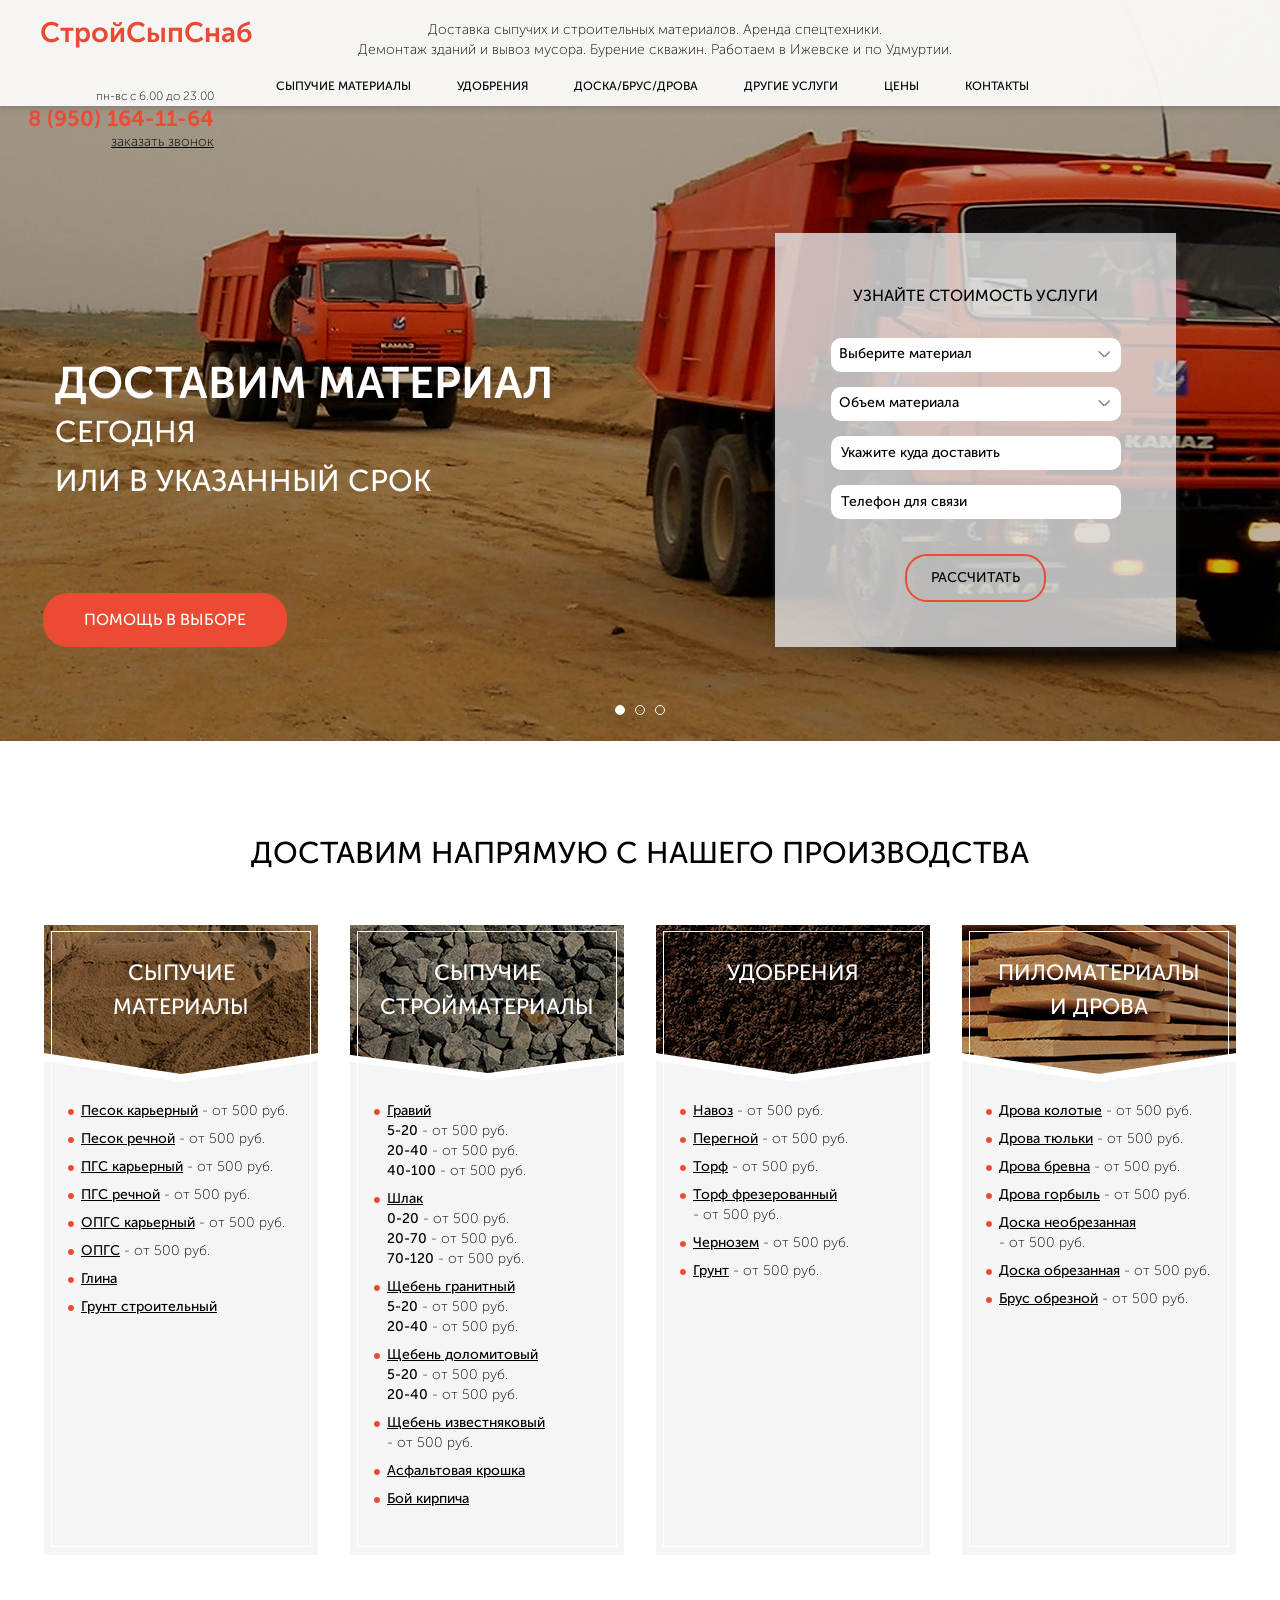
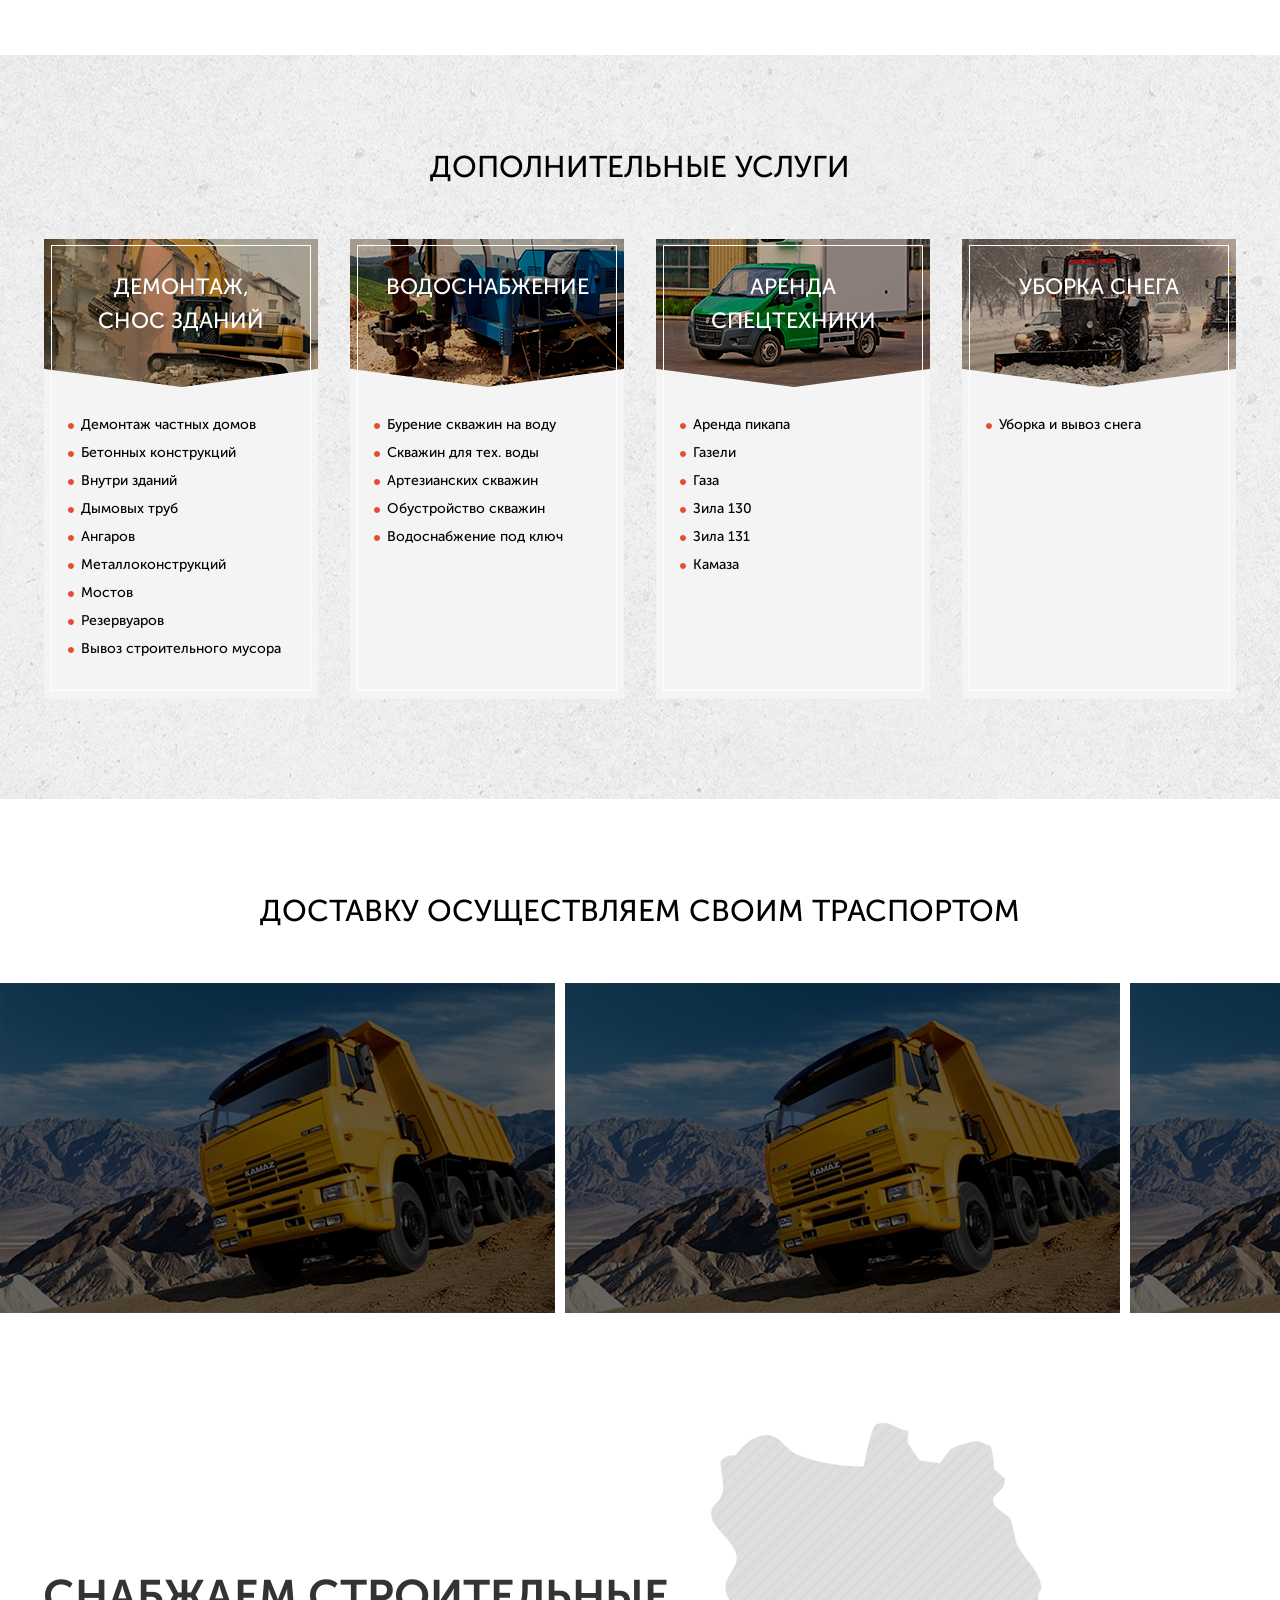
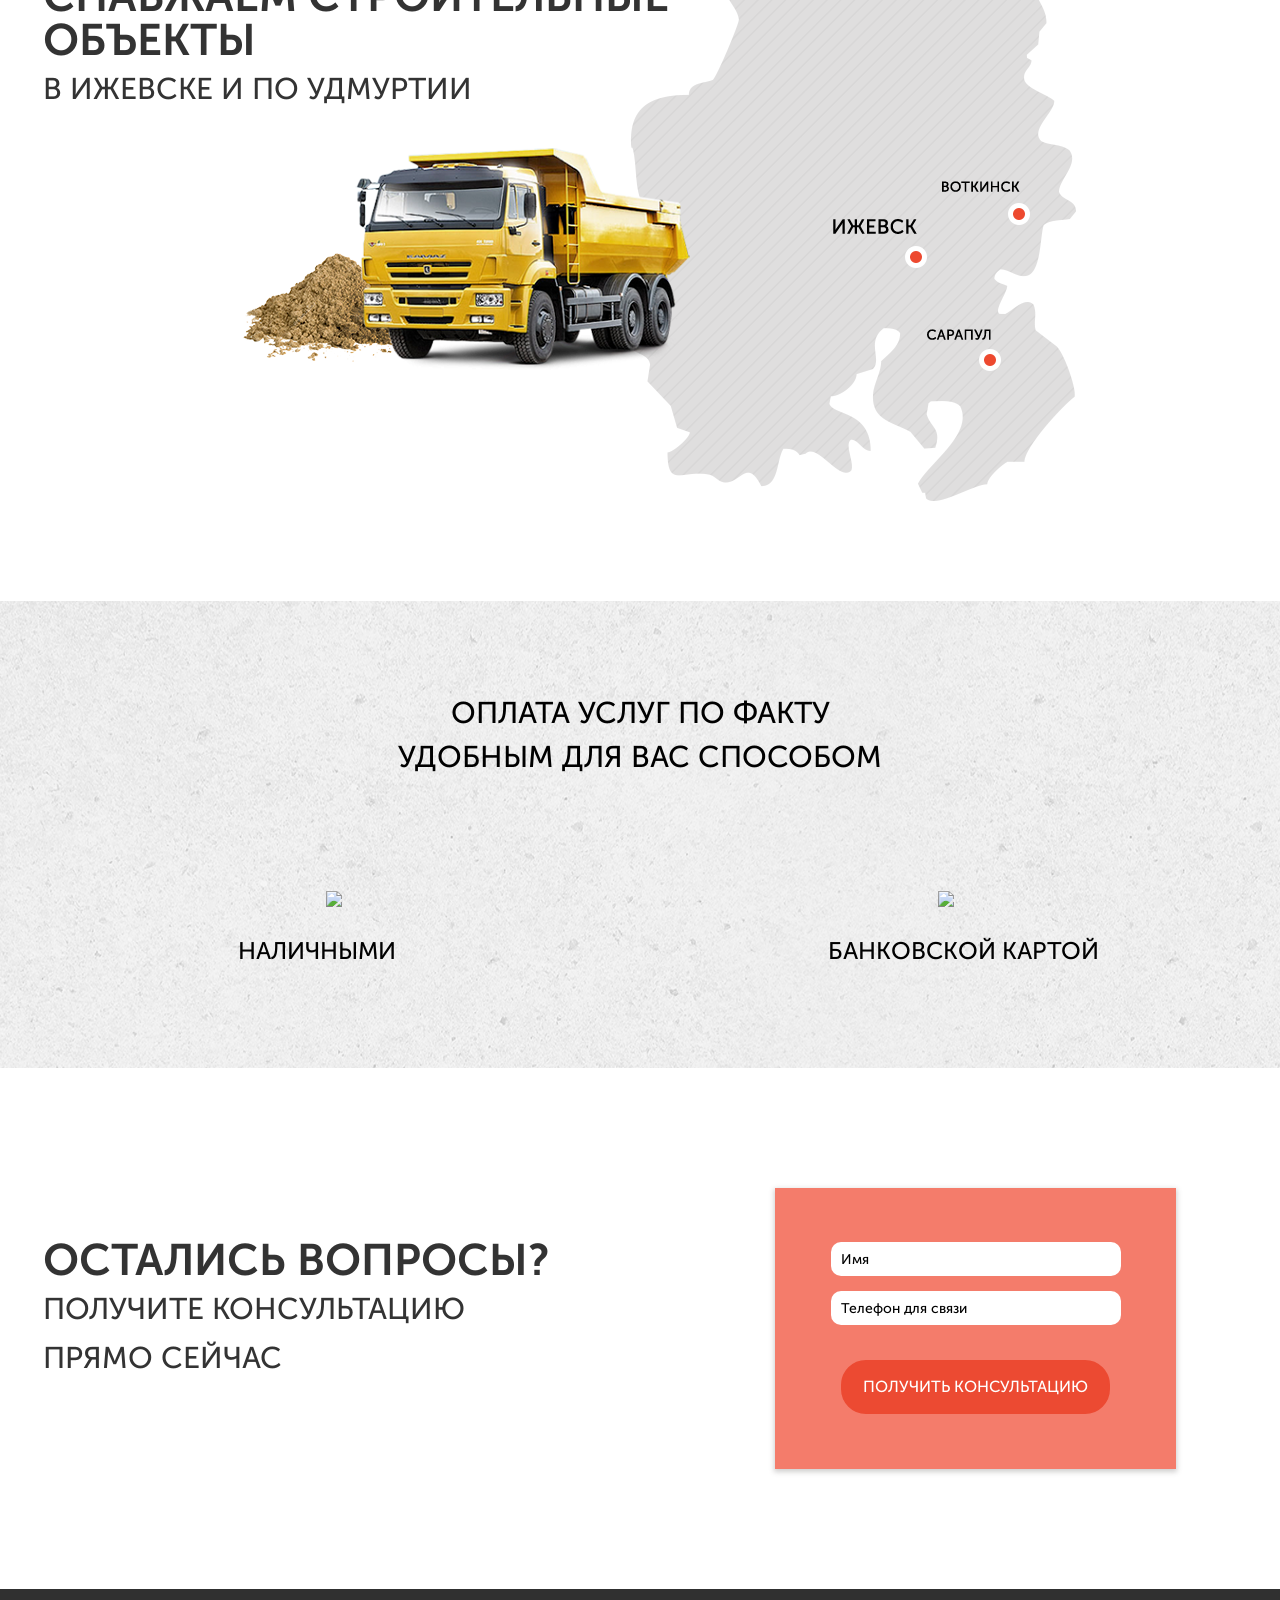
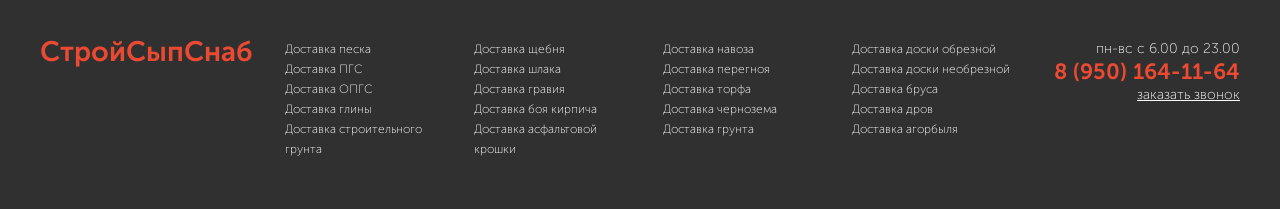
==== app/index.html @ 9bd33021 "Initial commit" ====
<!DOCTYPE html>
<html lang="ru" class="no-js">
  <head>
    <meta charset="utf-8">
    <title>StroySipSnab</title>
    <meta name="description" content="">
    <meta name="keywords" content="">
    <meta property="og:title" content="">
    <meta property="og:url" content="">
    <meta property="og:image" content="">
    <meta property="og:site_name" content="">
    <meta property="og:description" content="">
    <meta http-equiv="X-UA-Compatible" content="IE=edge">
    <meta name="viewport" content="width=device-width, initial-scale=1, maximum-scale=1">
    <meta property="og:image" content="path/to/image.jpg">
    <link rel="shortcut icon" href="img/favicon/favicon.png" type="image/x-icon">
    <link rel="apple-touch-icon" href="img/favicon/apple-touch-icon.png">
    <link rel="apple-touch-icon" sizes="72x72" href="img/favicon/apple-touch-icon-72x72.png">
    <link rel="apple-touch-icon" sizes="114x114" href="img/favicon/apple-touch-icon-114x114.png">
    <!-- RESET-->
    <style>html,body,div,span,applet,object,iframe,h1,h2,h3,h4,h5,h6,p,blockquote,pre,a,abbr,acronym,address,big,cite,code,del,dfn,em,img,ins,kbd,q,s,samp,small,strike,strong,sub,sup,tt,var,b,u,i,center,dl,dt,dd,ol,ul,li,fieldset,form,label,legend,table,caption,tbody,tfoot,thead,tr,th,td,article,aside,canvas,details,embed,figure,figcaption,footer,header,hgroup,menu,nav,output,ruby,section,summary,time,mark,audio,video{margin:0;padding:0;border:0;font-size:100%;font:inherit;vertical-align:baseline}article,aside,details,figcaption,figure,footer,header,hgroup,menu,nav,section{display:block}body{line-height:1}ol,ul{list-style:none}blockquote,q{quotes:none}blockquote:before,blockquote:after,q:before,q:after{content:'';content:none}table{border-collapse:collapse;border-spacing:0}</style>
    <!-- Load CSS, CSS Localstorage & WebFonts Main Function-->
    <style>html{font-family:sans-serif;-ms-text-size-adjust:100%;-webkit-text-size-adjust:100%}body{margin:0}article,aside,details,figcaption,figure,footer,header,hgroup,main,menu,nav,section,summary{display:block}audio,canvas,progress,video{display:inline-block;vertical-align:baseline}audio:not([controls]){display:none;height:0}[hidden],template{display:none}a{background-color:transparent}a:active,a:hover{outline:0}abbr[title]{border-bottom:1px dotted}b,strong{font-weight:bold}dfn{font-style:italic}h1{font-size:2em;margin:0.67em 0}mark{background:#ff0;color:#000}small{font-size:80%}sub,sup{font-size:75%;line-height:0;position:relative;vertical-align:baseline}sup{top:-0.5em}sub{bottom:-0.25em}img{border:0}svg:not(:root){overflow:hidden}figure{margin:1em 40px}hr{-moz-box-sizing:content-box;-webkit-box-sizing:content-box;box-sizing:content-box;height:0}pre{overflow:auto}code,kbd,pre,samp{font-family:monospace, monospace;font-size:1em}button,input,optgroup,select,textarea{color:inherit;font:inherit;margin:0}button{overflow:visible}button,select{text-transform:none}button,html input[type="button"],input[type="reset"],input[type="submit"]{-webkit-appearance:button;cursor:pointer}button[disabled],html input[disabled]{cursor:default}button::-moz-focus-inner,input::-moz-focus-inner{border:0;padding:0}input{line-height:normal}input[type="checkbox"],input[type="radio"]{-webkit-box-sizing:border-box;-moz-box-sizing:border-box;box-sizing:border-box;padding:0}input[type="number"]::-webkit-inner-spin-button,input[type="number"]::-webkit-outer-spin-button{height:auto}input[type="search"]{-webkit-appearance:textfield;-moz-box-sizing:content-box;-webkit-box-sizing:content-box;box-sizing:content-box}input[type="search"]::-webkit-search-cancel-button,input[type="search"]::-webkit-search-decoration{-webkit-appearance:none}fieldset{border:1px solid #c0c0c0;margin:0 2px;padding:0.35em 0.625em 0.75em}legend{border:0;padding:0}textarea{overflow:auto}optgroup{font-weight:bold}table{border-collapse:collapse;border-spacing:0}td,th{padding:0}*{-webkit-box-sizing:border-box;-moz-box-sizing:border-box;box-sizing:border-box}*:before,*:after{-webkit-box-sizing:border-box;-moz-box-sizing:border-box;box-sizing:border-box}html{font-size:10px;-webkit-tap-highlight-color:rgba(0,0,0,0)}body{font-family:"Helvetica Neue",Helvetica,Arial,sans-serif;font-size:14px;line-height:1.42857143;color:#333;background-color:#fff}input,button,select,textarea{font-family:inherit;font-size:inherit;line-height:inherit}a{color:#337ab7;text-decoration:none}a:hover,a:focus{color:#23527c;text-decoration:underline}a:focus{outline:thin dotted;outline:5px auto -webkit-focus-ring-color;outline-offset:-2px}figure{margin:0}img{vertical-align:middle}.img-responsive{display:block;max-width:100%;height:auto}.img-rounded{border-radius:6px}.img-thumbnail{padding:4px;line-height:1.42857143;background-color:#fff;border:1px solid #ddd;border-radius:4px;-webkit-transition:all .2s ease-in-out;-o-transition:all .2s ease-in-out;transition:all .2s ease-in-out;display:inline-block;max-width:100%;height:auto}.img-circle{border-radius:50%}hr{margin-top:20px;margin-bottom:20px;border:0;border-top:1px solid #eee}.sr-only{position:absolute;width:1px;height:1px;margin:-1px;padding:0;overflow:hidden;clip:rect(0, 0, 0, 0);border:0}.sr-only-focusable:active,.sr-only-focusable:focus{position:static;width:auto;height:auto;margin:0;overflow:visible;clip:auto}[role="button"]{cursor:pointer}.container{margin-right:auto;margin-left:auto;padding-left:15px;padding-right:15px}@media (min-width:768px){.container{width:750px}}@media (min-width:992px){.container{width:970px}}@media (min-width:1200px){.container{width:1170px}}.container-fluid{margin-right:auto;margin-left:auto;padding-left:15px;padding-right:15px}.row{margin-left:-15px;margin-right:-15px}.col-xs-1, .col-sm-1, .col-md-1, .col-lg-1, .col-xs-2, .col-sm-2, .col-md-2, .col-lg-2, .col-xs-3, .col-sm-3, .col-md-3, .col-lg-3, .col-xs-4, .col-sm-4, .col-md-4, .col-lg-4, .col-xs-5, .col-sm-5, .col-md-5, .col-lg-5, .col-xs-6, .col-sm-6, .col-md-6, .col-lg-6, .col-xs-7, .col-sm-7, .col-md-7, .col-lg-7, .col-xs-8, .col-sm-8, .col-md-8, .col-lg-8, .col-xs-9, .col-sm-9, .col-md-9, .col-lg-9, .col-xs-10, .col-sm-10, .col-md-10, .col-lg-10, .col-xs-11, .col-sm-11, .col-md-11, .col-lg-11, .col-xs-12, .col-sm-12, .col-md-12, .col-lg-12{position:relative;min-height:1px;padding-left:15px;padding-right:15px}.col-xs-1, .col-xs-2, .col-xs-3, .col-xs-4, .col-xs-5, .col-xs-6, .col-xs-7, .col-xs-8, .col-xs-9, .col-xs-10, .col-xs-11, .col-xs-12{float:left}.col-xs-12{width:100%}.col-xs-11{width:91.66666667%}.col-xs-10{width:83.33333333%}.col-xs-9{width:75%}.col-xs-8{width:66.66666667%}.col-xs-7{width:58.33333333%}.col-xs-6{width:50%}.col-xs-5{width:41.66666667%}.col-xs-4{width:33.33333333%}.col-xs-3{width:25%}.col-xs-2{width:16.66666667%}.col-xs-1{width:8.33333333%}.col-xs-pull-12{right:100%}.col-xs-pull-11{right:91.66666667%}.col-xs-pull-10{right:83.33333333%}.col-xs-pull-9{right:75%}.col-xs-pull-8{right:66.66666667%}.col-xs-pull-7{right:58.33333333%}.col-xs-pull-6{right:50%}.col-xs-pull-5{right:41.66666667%}.col-xs-pull-4{right:33.33333333%}.col-xs-pull-3{right:25%}.col-xs-pull-2{right:16.66666667%}.col-xs-pull-1{right:8.33333333%}.col-xs-pull-0{right:auto}.col-xs-push-12{left:100%}.col-xs-push-11{left:91.66666667%}.col-xs-push-10{left:83.33333333%}.col-xs-push-9{left:75%}.col-xs-push-8{left:66.66666667%}.col-xs-push-7{left:58.33333333%}.col-xs-push-6{left:50%}.col-xs-push-5{left:41.66666667%}.col-xs-push-4{left:33.33333333%}.col-xs-push-3{left:25%}.col-xs-push-2{left:16.66666667%}.col-xs-push-1{left:8.33333333%}.col-xs-push-0{left:auto}.col-xs-offset-12{margin-left:100%}.col-xs-offset-11{margin-left:91.66666667%}.col-xs-offset-10{margin-left:83.33333333%}.col-xs-offset-9{margin-left:75%}.col-xs-offset-8{margin-left:66.66666667%}.col-xs-offset-7{margin-left:58.33333333%}.col-xs-offset-6{margin-left:50%}.col-xs-offset-5{margin-left:41.66666667%}.col-xs-offset-4{margin-left:33.33333333%}.col-xs-offset-3{margin-left:25%}.col-xs-offset-2{margin-left:16.66666667%}.col-xs-offset-1{margin-left:8.33333333%}.col-xs-offset-0{margin-left:0}@media (min-width:768px){.col-sm-1, .col-sm-2, .col-sm-3, .col-sm-4, .col-sm-5, .col-sm-6, .col-sm-7, .col-sm-8, .col-sm-9, .col-sm-10, .col-sm-11, .col-sm-12{float:left}.col-sm-12{width:100%}.col-sm-11{width:91.66666667%}.col-sm-10{width:83.33333333%}.col-sm-9{width:75%}.col-sm-8{width:66.66666667%}.col-sm-7{width:58.33333333%}.col-sm-6{width:50%}.col-sm-5{width:41.66666667%}.col-sm-4{width:33.33333333%}.col-sm-3{width:25%}.col-sm-2{width:16.66666667%}.col-sm-1{width:8.33333333%}.col-sm-pull-12{right:100%}.col-sm-pull-11{right:91.66666667%}.col-sm-pull-10{right:83.33333333%}.col-sm-pull-9{right:75%}.col-sm-pull-8{right:66.66666667%}.col-sm-pull-7{right:58.33333333%}.col-sm-pull-6{right:50%}.col-sm-pull-5{right:41.66666667%}.col-sm-pull-4{right:33.33333333%}.col-sm-pull-3{right:25%}.col-sm-pull-2{right:16.66666667%}.col-sm-pull-1{right:8.33333333%}.col-sm-pull-0{right:auto}.col-sm-push-12{left:100%}.col-sm-push-11{left:91.66666667%}.col-sm-push-10{left:83.33333333%}.col-sm-push-9{left:75%}.col-sm-push-8{left:66.66666667%}.col-sm-push-7{left:58.33333333%}.col-sm-push-6{left:50%}.col-sm-push-5{left:41.66666667%}.col-sm-push-4{left:33.33333333%}.col-sm-push-3{left:25%}.col-sm-push-2{left:16.66666667%}.col-sm-push-1{left:8.33333333%}.col-sm-push-0{left:auto}.col-sm-offset-12{margin-left:100%}.col-sm-offset-11{margin-left:91.66666667%}.col-sm-offset-10{margin-left:83.33333333%}.col-sm-offset-9{margin-left:75%}.col-sm-offset-8{margin-left:66.66666667%}.col-sm-offset-7{margin-left:58.33333333%}.col-sm-offset-6{margin-left:50%}.col-sm-offset-5{margin-left:41.66666667%}.col-sm-offset-4{margin-left:33.33333333%}.col-sm-offset-3{margin-left:25%}.col-sm-offset-2{margin-left:16.66666667%}.col-sm-offset-1{margin-left:8.33333333%}.col-sm-offset-0{margin-left:0}}@media (min-width:992px){.col-md-1, .col-md-2, .col-md-3, .col-md-4, .col-md-5, .col-md-6, .col-md-7, .col-md-8, .col-md-9, .col-md-10, .col-md-11, .col-md-12{float:left}.col-md-12{width:100%}.col-md-11{width:91.66666667%}.col-md-10{width:83.33333333%}.col-md-9{width:75%}.col-md-8{width:66.66666667%}.col-md-7{width:58.33333333%}.col-md-6{width:50%}.col-md-5{width:41.66666667%}.col-md-4{width:33.33333333%}.col-md-3{width:25%}.col-md-2{width:16.66666667%}.col-md-1{width:8.33333333%}.col-md-pull-12{right:100%}.col-md-pull-11{right:91.66666667%}.col-md-pull-10{right:83.33333333%}.col-md-pull-9{right:75%}.col-md-pull-8{right:66.66666667%}.col-md-pull-7{right:58.33333333%}.col-md-pull-6{right:50%}.col-md-pull-5{right:41.66666667%}.col-md-pull-4{right:33.33333333%}.col-md-pull-3{right:25%}.col-md-pull-2{right:16.66666667%}.col-md-pull-1{right:8.33333333%}.col-md-pull-0{right:auto}.col-md-push-12{left:100%}.col-md-push-11{left:91.66666667%}.col-md-push-10{left:83.33333333%}.col-md-push-9{left:75%}.col-md-push-8{left:66.66666667%}.col-md-push-7{left:58.33333333%}.col-md-push-6{left:50%}.col-md-push-5{left:41.66666667%}.col-md-push-4{left:33.33333333%}.col-md-push-3{left:25%}.col-md-push-2{left:16.66666667%}.col-md-push-1{left:8.33333333%}.col-md-push-0{left:auto}.col-md-offset-12{margin-left:100%}.col-md-offset-11{margin-left:91.66666667%}.col-md-offset-10{margin-left:83.33333333%}.col-md-offset-9{margin-left:75%}.col-md-offset-8{margin-left:66.66666667%}.col-md-offset-7{margin-left:58.33333333%}.col-md-offset-6{margin-left:50%}.col-md-offset-5{margin-left:41.66666667%}.col-md-offset-4{margin-left:33.33333333%}.col-md-offset-3{margin-left:25%}.col-md-offset-2{margin-left:16.66666667%}.col-md-offset-1{margin-left:8.33333333%}.col-md-offset-0{margin-left:0}}@media (min-width:1200px){.col-lg-1, .col-lg-2, .col-lg-3, .col-lg-4, .col-lg-5, .col-lg-6, .col-lg-7, .col-lg-8, .col-lg-9, .col-lg-10, .col-lg-11, .col-lg-12{float:left}.col-lg-12{width:100%}.col-lg-11{width:91.66666667%}.col-lg-10{width:83.33333333%}.col-lg-9{width:75%}.col-lg-8{width:66.66666667%}.col-lg-7{width:58.33333333%}.col-lg-6{width:50%}.col-lg-5{width:41.66666667%}.col-lg-4{width:33.33333333%}.col-lg-3{width:25%}.col-lg-2{width:16.66666667%}.col-lg-1{width:8.33333333%}.col-lg-pull-12{right:100%}.col-lg-pull-11{right:91.66666667%}.col-lg-pull-10{right:83.33333333%}.col-lg-pull-9{right:75%}.col-lg-pull-8{right:66.66666667%}.col-lg-pull-7{right:58.33333333%}.col-lg-pull-6{right:50%}.col-lg-pull-5{right:41.66666667%}.col-lg-pull-4{right:33.33333333%}.col-lg-pull-3{right:25%}.col-lg-pull-2{right:16.66666667%}.col-lg-pull-1{right:8.33333333%}.col-lg-pull-0{right:auto}.col-lg-push-12{left:100%}.col-lg-push-11{left:91.66666667%}.col-lg-push-10{left:83.33333333%}.col-lg-push-9{left:75%}.col-lg-push-8{left:66.66666667%}.col-lg-push-7{left:58.33333333%}.col-lg-push-6{left:50%}.col-lg-push-5{left:41.66666667%}.col-lg-push-4{left:33.33333333%}.col-lg-push-3{left:25%}.col-lg-push-2{left:16.66666667%}.col-lg-push-1{left:8.33333333%}.col-lg-push-0{left:auto}.col-lg-offset-12{margin-left:100%}.col-lg-offset-11{margin-left:91.66666667%}.col-lg-offset-10{margin-left:83.33333333%}.col-lg-offset-9{margin-left:75%}.col-lg-offset-8{margin-left:66.66666667%}.col-lg-offset-7{margin-left:58.33333333%}.col-lg-offset-6{margin-left:50%}.col-lg-offset-5{margin-left:41.66666667%}.col-lg-offset-4{margin-left:33.33333333%}.col-lg-offset-3{margin-left:25%}.col-lg-offset-2{margin-left:16.66666667%}.col-lg-offset-1{margin-left:8.33333333%}.col-lg-offset-0{margin-left:0}}.clearfix:before,.clearfix:after,.container:before,.container:after,.container-fluid:before,.container-fluid:after,.row:before,.row:after{content:" ";display:table}.clearfix:after,.container:after,.container-fluid:after,.row:after{clear:both}.center-block{display:block;margin-left:auto;margin-right:auto}.pull-right{float:right !important}.pull-left{float:left !important}.hide{display:none !important}.show{display:block !important}.invisible{visibility:hidden}.text-hide{font:0/0 a;color:transparent;text-shadow:none;background-color:transparent;border:0}.hidden{display:none !important}.affix{position:fixed}@-ms-viewport{width:device-width}.visible-xs,.visible-sm,.visible-md,.visible-lg{display:none !important}.visible-xs-block,.visible-xs-inline,.visible-xs-inline-block,.visible-sm-block,.visible-sm-inline,.visible-sm-inline-block,.visible-md-block,.visible-md-inline,.visible-md-inline-block,.visible-lg-block,.visible-lg-inline,.visible-lg-inline-block{display:none !important}@media (max-width:767px){.visible-xs{display:block !important}table.visible-xs{display:table}tr.visible-xs{display:table-row !important}th.visible-xs,td.visible-xs{display:table-cell !important}}@media (max-width:767px){.visible-xs-block{display:block !important}}@media (max-width:767px){.visible-xs-inline{display:inline !important}}@media (max-width:767px){.visible-xs-inline-block{display:inline-block !important}}@media (min-width:768px) and (max-width:991px){.visible-sm{display:block !important}table.visible-sm{display:table}tr.visible-sm{display:table-row !important}th.visible-sm,td.visible-sm{display:table-cell !important}}@media (min-width:768px) and (max-width:991px){.visible-sm-block{display:block !important}}@media (min-width:768px) and (max-width:991px){.visible-sm-inline{display:inline !important}}@media (min-width:768px) and (max-width:991px){.visible-sm-inline-block{display:inline-block !important}}@media (min-width:992px) and (max-width:1199px){.visible-md{display:block !important}table.visible-md{display:table}tr.visible-md{display:table-row !important}th.visible-md,td.visible-md{display:table-cell !important}}@media (min-width:992px) and (max-width:1199px){.visible-md-block{display:block !important}}@media (min-width:992px) and (max-width:1199px){.visible-md-inline{display:inline !important}}@media (min-width:992px) and (max-width:1199px){.visible-md-inline-block{display:inline-block !important}}@media (min-width:1200px){.visible-lg{display:block !important}table.visible-lg{display:table}tr.visible-lg{display:table-row !important}th.visible-lg,td.visible-lg{display:table-cell !important}}@media (min-width:1200px){.visible-lg-block{display:block !important}}@media (min-width:1200px){.visible-lg-inline{display:inline !important}}@media (min-width:1200px){.visible-lg-inline-block{display:inline-block !important}}@media (max-width:767px){.hidden-xs{display:none !important}}@media (min-width:768px) and (max-width:991px){.hidden-sm{display:none !important}}@media (min-width:992px) and (max-width:1199px){.hidden-md{display:none !important}}@media (min-width:1200px){.hidden-lg{display:none !important}}.visible-print{display:none !important}@media print{.visible-print{display:block !important}table.visible-print{display:table}tr.visible-print{display:table-row !important}th.visible-print,td.visible-print{display:table-cell !important}}.visible-print-block{display:none !important}@media print{.visible-print-block{display:block !important}}.visible-print-inline{display:none !important}@media print{.visible-print-inline{display:inline !important}}.visible-print-inline-block{display:none !important}@media print{.visible-print-inline-block{display:inline-block !important}}@media print{.hidden-print{display:none !important}}</style>
    <!-- Bootstrap-->
    <script>!function(e){"use strict";function t(e,t,n){e.addEventListener?e.addEventListener(t,n,!1):e.attachEvent&&e.attachEvent("on"+t,n)}function n(t,n){return e.localStorage&&localStorage[t+"_content"]&&localStorage[t+"_file"]===n}function a(t,a){if(e.localStorage&&e.XMLHttpRequest)n(t,a)?o(localStorage[t+"_content"]):l(t,a);else{var s=r.createElement("link");s.href=a,s.id=t,s.rel="stylesheet",s.type="text/css",r.getElementsByTagName("head")[0].appendChild(s),r.cookie=t}}function l(e,t){var n=new XMLHttpRequest;n.open("GET",t,!0),n.onreadystatechange=function(){4===n.readyState&&200===n.status&&(o(n.responseText),localStorage[e+"_content"]=n.responseText,localStorage[e+"_file"]=t)},n.send()}function o(e){var t=r.createElement("style");t.setAttribute("type","text/css"),r.getElementsByTagName("head")[0].appendChild(t),t.styleSheet?t.styleSheet.cssText=e:t.innerHTML=e}var r=e.document;e.loadCSS=function(e,t,n){var a,l=r.createElement("link");if(t)a=t;else{var o;o=r.querySelectorAll?r.querySelectorAll("style,link[rel=stylesheet],script"):(r.body||r.getElementsByTagName("head")[0]).childNodes,a=o[o.length-1]}var s=r.styleSheets;l.rel="stylesheet",l.href=e,l.media="only x",a.parentNode.insertBefore(l,t?a:a.nextSibling);var c=function(e){for(var t=l.href,n=s.length;n--;)if(s[n].href===t)return e();setTimeout(function(){c(e)})};return l.onloadcssdefined=c,c(function(){l.media=n||"all"}),l},e.loadLocalStorageCSS=function(l,o){n(l,o)||r.cookie.indexOf(l)>-1?a(l,o):t(e,"load",function(){a(l,o)})}}(this);</script>
    <link rel="stylesheet" href="css/header.css">
    <!-- Load CSS Start-->
    <script>loadCSS( "css/main.css?ver=1.0.0", false, "all" );</script>
    <!-- Load CSS End-->
    <!-- Load CSS Compiled without JS-->
    <noscript>
      <link rel="stylesheet" href="css/main.css">
    </noscript>
  </head>
  <body>
    <header>
      <div class="header-top">
        <div class="inner">
          <div class="hamburger hamburger--arrow">
            <div class="hamburger-box">
              <div class="hamburger-inner"></div>
            </div>
          </div>
          <div class="con-fl header-1"><a href="#" class="logo">CтройСыпСнаб</a></div>
          <div class="con-fl header-2">
            <div class="header-top-mid">
              <p>Доставка сыпучих и строительных материалов. Аренда спецтехники.<br>Демонтаж зданий и вывоз мусора. Бурение скважин. Работаем в Ижевске и по Удмуртии.</p>
              <ul>
                <li><a href="#">СЫПУЧИЕ МАТЕРИАЛЫ</a></li>
                <li><a href="#">УДОБРЕНИЯ</a></li>
                <li><a href="#">ДОСКА/БРУС/ДРОВА</a></li>
                <li><a href="#">ДРУГИЕ УСЛУГИ</a></li>
                <li><a href="#">ЦЕНЫ</a></li>
                <li><a href="#">КОНТАКТЫ</a></li>
              </ul>
            </div>
          </div>
          <div class="con-fl header-3">
            <div class="calls">
              <p>пн-вс с 6.00 до 23.00</p>
              <p class="p-bold">8 (950) 164-11-64</p><a href="#">заказать звонок</a>
            </div>
          </div>
        </div>
      </div>
      <div class="header-slider">
        <ul id="header-slider" class="header-slider-ul gallery content-slider list-unstyled clearfix">
          <li class="slider-list slider-list-1">
            <div class="inner">
              <div class="container-fluid">
                <div class="row">
                  <div class="col-md-6 header-sp">
                    <h1>Доставим материал<br><span> сегодня<br> или в указанный срок</span></h1><a href="#" class="btn btn-red">помощь в выборе</a>
                  </div>
                  <div class="col-md-6">
                    <div class="form-pink form-white form-block">
                      <h4>узнайте СТОИМОСТЬ услуги</h4>
                      <form class="form-shake">
                        <select class="select-sp">
                          <option>Выберите материал</option>
                        </select>
                        <select class="select-sp">
                          <option>Объем материала</option>
                        </select>
                        <div class="field">
                          <input type="text" name="where" placeholder="Укажите куда доставить" required>
                        </div>
                        <div class="field">
                          <input type="text" name="phone" placeholder="Телефон для связи" required>
                        </div>
                        <button name="send" class="btn btn-tr">рассчитать</button>
                      </form>
                    </div>
                  </div>
                </div>
              </div>
            </div>
          </li>
          <li class="slider-list slider-list-2">
            <div class="inner">
              <div class="container-fluid">
                <div class="row">
                  <div class="col-md-6 header-sp">
                    <h1><span>привезем</span><br> в полном объеме</h1><a href="#" class="btn btn-red">помощь в выборе</a>
                  </div>
                  <div class="col-md-6">
                    <div class="form-pink form-white form-block">
                      <h4>узнайте СТОИМОСТЬ услуги</h4>
                      <form class="form-shake">
                        <select class="select-sp">
                          <option>Выберите материал</option>
                        </select>
                        <select class="select-sp">
                          <option>Объем материала</option>
                        </select>
                        <div class="field">
                          <input type="text" name="where" placeholder="Укажите куда доставить" required>
                        </div>
                        <div class="field">
                          <input type="text" name="phone" placeholder="Телефон для связи" required>
                        </div>
                        <button name="send" class="btn btn-tr">рассчитать</button>
                      </form>
                    </div>
                  </div>
                </div>
              </div>
            </div>
          </li>
          <li class="slider-list slider-list-3">
            <div class="inner">
              <div class="container-fluid">
                <div class="row">
                  <div class="col-md-6 header-sp">
                    <h1><span> оплата</span><br> наличными или<br> по карте</h1><a href="#" class="btn btn-red">помощь в выборе</a>
                  </div>
                  <div class="col-md-6">
                    <div class="form-pink form-white form-block">
                      <h4>узнайте СТОИМОСТЬ услуги</h4>
                      <form class="form-shake">
                        <select class="select-sp">
                          <option>Выберите материал</option>
                        </select>
                        <select class="select-sp">
                          <option>Объем материала</option>
                        </select>
                        <div class="field">
                          <input type="text" name="where" placeholder="Укажите куда доставить" required>
                        </div>
                        <div class="field">
                          <input type="text" name="phone" placeholder="Телефон для связи" required>
                        </div>
                        <button name="send" class="btn btn-tr">рассчитать</button>
                      </form>
                    </div>
                  </div>
                </div>
              </div>
            </div>
          </li>
        </ul>
      </div>
    </header>
    <section class="delivery pad-sp">
      <div class="inner">
        <div class="container-fluid">
          <div class="row">
            <div class="col-md-12">
              <h2>Доставим напрямую с нашего производства</h2>
            </div>
          </div>
          <div class="row">
            <div class="col-lg-3 col-sm-6">
              <div class="del-item del-item-1">
                <h3>СЫпучие<br>материалы</h3>
                <ol>
                  <li><span>Песок карьерный</span>- от 500 руб.</li>
                  <li><span>Песок речной</span>- от 500 руб.</li>
                  <li><span>ПГС карьерный</span>- от 500 руб.</li>
                  <li><span>ПГС речной</span>- от 500 руб.</li>
                  <li><span>ОПГС карьерный</span>- от 500 руб.</li>
                  <li><span>ОПГС</span>- от 500 руб.</li>
                  <li><span>Глина</span></li>
                  <li><span>Грунт строительный</span></li>
                </ol>
              </div>
            </div>
            <div class="col-lg-3 col-sm-6">
              <div class="del-item del-item-2">
                <h3>СЫпучие<br>стройматериалы</h3>
                <ol>
                  <li><span>Гравий</span>
                    <ul>
                      <li><span>5-20</span>- от 500 руб.</li>
                      <li><span>20-40</span>- от 500 руб.</li>
                      <li><span>40-100</span>- от 500 руб.</li>
                    </ul>
                  </li>
                  <li><span>Шлак</span>
                    <ul>
                      <li><span>0-20</span>- от 500 руб.</li>
                      <li><span>20-70</span>- от 500 руб.</li>
                      <li><span>70-120</span>- от 500 руб.</li>
                    </ul>
                  </li>
                  <li><span>Щебень гранитный</span>
                    <ul>
                      <li><span>5-20</span>- от 500 руб.</li>
                      <li><span>20-40</span>- от 500 руб.</li>
                    </ul>
                  </li>
                  <li><span>Щебень доломитовый</span>
                    <ul>
                      <li><span>5-20</span>- от 500 руб.</li>
                      <li><span>20-40</span>- от 500 руб.</li>
                    </ul>
                  </li>
                  <li><span>Щебень известняковый</span>
                    <ul>
                      <li>- от 500 руб.</li>
                    </ul>
                  </li>
                  <li><span>Асфальтовая крошка</span></li>
                  <li><span>Бой кирпича</span></li>
                </ol>
              </div>
            </div>
            <div class="col-lg-3 col-sm-6">
              <div class="del-item del-item-3">
                <h3>удобрения</h3>
                <ol>
                  <li><span>Навоз</span>- от 500 руб.</li>
                  <li><span>Перегной</span>- от 500 руб.</li>
                  <li><span>Торф</span>- от 500 руб.</li>
                  <li><span>Торф фрезерованный</span>
                    <ul>
                      <li>- от 500 руб.</li>
                    </ul>
                  </li>
                  <li><span>Чернозем</span>- от 500 руб.</li>
                  <li><span>Грунт</span>- от 500 руб.</li>
                </ol>
              </div>
            </div>
            <div class="col-lg-3 col-sm-6">
              <div class="del-item del-item-4">
                <h3>пиломатериалы<br>и дрова</h3>
                <ol>
                  <li><span>Дрова колотые</span>- от 500 руб.</li>
                  <li><span>Дрова тюльки</span>- от 500 руб.</li>
                  <li><span>Дрова бревна</span>- от 500 руб.</li>
                  <li><span>Дрова горбыль</span>- от 500 руб.</li>
                  <li><span>Доска необрезанная</span>
                    <ul>
                      <li>- от 500 руб.</li>
                    </ul>
                  </li>
                  <li><span>Доска обрезанная</span>- от 500 руб.</li>
                  <li><span>Брус обрезной</span>- от 500 руб.</li>
                </ol>
              </div>
            </div>
          </div>
        </div>
      </div>
    </section>
    <section class="services pad-sp">
      <div class="inner">
        <div class="container-fluid">
          <div class="row">
            <div class="col-md-12">
              <h2>Дополнительные услуги</h2>
            </div>
          </div>
          <div class="row">
            <div class="col-lg-3 col-sm-6">
              <div class="del-item dop-item dop-item-1">
                <h3>демонтаж,<br>снос зданий</h3>
                <ol>
                  <li><span>Демонтаж частных домов</span></li>
                  <li><span>Бетонных конструкций</span></li>
                  <li><span>Внутри зданий</span></li>
                  <li><span>Дымовых труб</span></li>
                  <li><span>Ангаров</span></li>
                  <li><span>Металлоконструкций</span></li>
                  <li><span>Мостов</span></li>
                  <li><span>Резервуаров</span></li>
                  <li><span>Вывоз строительного мусора</span></li>
                </ol>
              </div>
            </div>
            <div class="col-lg-3 col-sm-6">
              <div class="del-item dop-item dop-item-2">
                <h3>водоснабжение</h3>
                <ol>
                  <li><span>Бурение скважин на воду</span></li>
                  <li><span>Скважин для тех. воды</span></li>
                  <li><span>Артезианских скважин</span></li>
                  <li><span>Обустройство скважин</span></li>
                  <li><span>Водоснабжение под ключ</span></li>
                </ol>
              </div>
            </div>
            <div class="col-lg-3 col-sm-6">
              <div class="del-item dop-item dop-item-3">
                <h3>аренда<br>спецтехники</h3>
                <ol>
                  <li><span>Аренда пикапа</span></li>
                  <li><span>Газели</span></li>
                  <li><span>Газа</span></li>
                  <li><span>Зила 130</span></li>
                  <li><span>Зила 131</span></li>
                  <li><span>Камаза</span></li>
                </ol>
              </div>
            </div>
            <div class="col-lg-3 col-sm-6">
              <div class="del-item dop-item dop-item-4">
                <h3>уборка снега</h3>
                <ol>
                  <li><span>Уборка и вывоз снега</span></li>
                </ol>
              </div>
            </div>
          </div>
        </div>
      </div>
    </section>
    <section class="kam-slider">
      <div class="inner">
        <div class="container-fluid">
          <div class="row">
            <div class="col-md-12">
              <h2>Доставку осуществляем своим траспортом</h2>
            </div>
          </div>
        </div>
      </div>
      <ul id="k-slider" class="gallery content-slider list-unstyled clearfix">
        <li>
          <div class="img-cont"><img src="img/raster/kamaz.png"></div>
        </li>
        <li>
          <div class="img-cont"><img src="img/raster/kamaz.png"></div>
        </li>
        <li>
          <div class="img-cont"><img src="img/raster/kamaz.png"></div>
        </li>
        <li>
          <div class="img-cont"><img src="img/raster/kamaz.png"></div>
        </li>
        <li>
          <div class="img-cont"><img src="img/raster/kamaz.png"></div>
        </li>
        <li>
          <div class="img-cont"><img src="img/raster/kamaz.png"></div>
        </li>
        <li>
          <div class="img-cont"><img src="img/raster/kamaz.png"></div>
        </li>
        <li>
          <div class="img-cont"><img src="img/raster/kamaz.png"></div>
        </li>
        <li>
          <div class="img-cont"><img src="img/raster/kamaz.png"></div>
        </li>
        <li>
          <div class="img-cont"><img src="img/raster/kamaz.png"></div>
        </li>
      </ul>
    </section>
    <section class="snab">
      <div class="inner">
        <div class="container-fluid">
          <div class="row">
            <div class="col-md-12">
              <div class="snab-content">
                <h1>снабжаем строительные<br> объекты<br><span> в ижевске и по удмуртии</span></h1><img src="img/raster/kamsm.png">
              </div>
            </div>
          </div>
        </div>
      </div>
    </section>
    <section class="pay">
      <div class="inner">
        <div class="container-fluid">
          <div class="row">
            <div class="col-md-12">
              <h2>оплата услуг по факту<br>удобным для вас способом</h2>
            </div>
          </div>
          <div class="row">
            <div class="col-sm-6">
              <div class="pay-item pay-item-1"><img src="../img/raster/pay1.png">
                <h4>наличными</h4>
              </div>
            </div>
            <div class="col-sm-6">
              <div class="pay-item pay-item-2"><img src="../img/raster/pay2.png">
                <h4>банковской картой</h4>
              </div>
            </div>
          </div>
        </div>
      </div>
    </section>
    <section class="pre-footer">
      <div class="inner">
        <div class="container-fluid">
          <div class="row">
            <div class="col-md-6">
              <h1>остались вопросы?<br><span>получите консультацию</span><br><span>прямо сейчас</span></h1>
            </div>
            <div class="col-md-6">
              <div class="form-pink form-block">
                <form class="form-shake">
                  <div class="field">
                    <input type="text" name="name" placeholder="Имя" required>
                  </div>
                  <div class="field">
                    <input type="text" name="phone" placeholder="Телефон для связи" required>
                  </div>
                  <button name="send" class="btn btn-red">получить консультацию</button>
                </form>
              </div>
            </div>
          </div>
        </div>
      </div>
    </section>
    <footer>
      <div class="inner">
        <div class="container-fluid">
          <div class="row">
            <div class="pull-left footer-pull footer-logo-p"><a href="#" class="logo">CтройСыпСнаб</a></div>
            <div class="footer-mid">
              <ul>
                <li><a href="#">Доставка песка</a></li>
                <li><a href="#">Доставка ПГС</a></li>
                <li><a href="#">Доставка ОПГС</a></li>
                <li><a href="#">Доставка глины</a></li>
                <li><a href="#">Доставка строительного грунта</a></li>
              </ul>
              <ul>
                <li><a href="#">Доставка щебня</a></li>
                <li><a href="#">Доставка шлака</a></li>
                <li><a href="#">Доставка гравия</a></li>
                <li><a href="#">Доставка боя кирпича</a></li>
                <li><a href="#">Доставка асфальтовой крошки</a></li>
              </ul>
              <ul>
                <li><a href="#">Доставка навоза</a></li>
                <li><a href="#">Доставка перегноя</a></li>
                <li><a href="#">Доставка торфа</a></li>
                <li><a href="#">Доставка чернозема</a></li>
                <li><a href="#">Доставка грунта</a></li>
              </ul>
              <ul>
                <li><a href="#">Доставка доски обрезной</a></li>
                <li><a href="#">Доставка доски необрезной</a></li>
                <li><a href="#">Доставка бруса</a></li>
                <li><a href="#">Доставка дров</a></li>
                <li><a href="#">Доставка агорбыля</a></li>
              </ul>
            </div>
            <div class="pull-right footer-pull footer-calls-p">
              <div class="calls">
                <p>пн-вс с 6.00 до 23.00</p>
                <p class="p-bold">8 (950) 164-11-64</p><a href="#">заказать звонок</a>
              </div>
            </div>
          </div>
        </div>
      </div>
    </footer>
    <script>
      var scr = {"scripts":[
          {"src" : "js/libs.js", "async" : false},
          {"src" : "js/common.js", "async" : false}
      ]};!function(t,n,r){"use strict";var c=function(t){if("[object Array]"!==Object.prototype.toString.call(t))return!1;for(var r=0;r<t.length;r++){var c=n.createElement("script"),e=t[r];c.src=e.src,c.async=e.async,n.body.appendChild(c)}return!0};t.addEventListener?t.addEventListener("load",function(){c(r.scripts);},!1):t.attachEvent?t.attachEvent("onload",function(){c(r.scripts)}):t.onload=function(){c(r.scripts)}}(window,document,scr);
      // Load Scripts End
    </script>
  </body>
</html>
---- app/css/header.css ----
@font-face {
  font-family: "Museo Sans Cyrl";
  font-style: normal;
  font-weight: 100;
  src: url("../fonts/MuseoSansCyrl/MuseoSansCyrl100/MuseoSansCyrl100.eot?#iefix") format("embedded-opentype"), url("../fonts/MuseoSansCyrl/MuseoSansCyrl100/MuseoSansCyrl100.woff") format("woff"), url("../fonts/MuseoSansCyrl/MuseoSansCyrl100/MuseoSansCyrl100.ttf") format("truetype"), url("../fonts/MuseoSansCyrl/MuseoSansCyrl100/MuseoSansCyrl100.svg#Museo Sans Cyrl") format("svg"); }

@font-face {
  font-family: "Museo Sans Cyrl";
  font-style: normal;
  font-weight: 500;
  src: url("../fonts/MuseoSansCyrl/MuseoSansCyrl500/MuseoSansCyrl500.eot?#iefix") format("embedded-opentype"), url("../fonts/MuseoSansCyrl/MuseoSansCyrl500/MuseoSansCyrl500.woff") format("woff"), url("../fonts/MuseoSansCyrl/MuseoSansCyrl500/MuseoSansCyrl500.ttf") format("truetype"), url("../fonts/MuseoSansCyrl/MuseoSansCyrl500/MuseoSansCyrl500.svg#Museo Sans Cyrl") format("svg"); }

@font-face {
  font-family: "Museo Sans Cyrl";
  font-style: normal;
  font-weight: 700;
  src: url("../fonts/MuseoSansCyrl/MuseoSansCyrl700/MuseoSansCyrl700.eot?#iefix") format("embedded-opentype"), url("../fonts/MuseoSansCyrl/MuseoSansCyrl700/MuseoSansCyrl700.woff") format("woff"), url("../fonts/MuseoSansCyrl/MuseoSansCyrl700/MuseoSansCyrl700.ttf") format("truetype"), url("../fonts/MuseoSansCyrl/MuseoSansCyrl700/MuseoSansCyrl700.svg#Museo Sans Cyrl") format("svg"); }

body {
  font-family: "Museo Sans Cyrl"; }

header {
  position: relative; }

.header-top {
  position: absolute;
  top: 0;
  left: 0;
  z-index: 1;
  width: 100%;
  height: 106px;
  background-color: rgba(255, 255, 255, 0.9);
  -webkit-box-shadow: 0 2px 5px 1px rgba(80, 77, 76, 0.27);
  box-shadow: 0 2px 5px 1px rgba(80, 77, 76, 0.27);
  padding-top: 20px; }
  @media (max-width: 1223px) {
    .header-top {
      padding-top: 0; } }
  @media (max-width: 510px) {
    .header-top {
      height: 170px; } }

.logo {
  color: #eb4a32;
  font-size: 28px;
  font-weight: 700;
  line-height: 26px;
  margin-left: 12px;
  display: block; }
  @media (max-width: 1223px) {
    .logo {
      margin-top: 35px;
      margin-left: 20px; } }
  @media (max-width: 510px) {
    .logo {
      width: 212px;
      margin: 25px auto; } }
  .logo:hover, .logo:focus {
    color: #eb4a32; }

.calls {
  text-align: right;
  margin-right: 12px;
  margin-top: -10px; }
  @media (max-width: 1223px) {
    .calls {
      margin-top: 18px;
      margin-right: 70px; } }
  @media (max-width: 510px) {
    .calls {
      text-align: center;
      width: 186px;
      margin: 0 auto; } }
  .calls p {
    color: #000000;
    font-size: 12px;
    font-weight: 100;
    line-height: 20px; }
  .calls .p-bold {
    color: #ec4a32;
    font-size: 22px;
    font-weight: 700;
    line-height: 26px;
    text-transform: uppercase; }
  .calls a {
    color: #000000;
    font-size: 14px;
    font-weight: 100;
    line-height: 20px;
    text-decoration: underline; }
    .calls a:hover, .calls a:focus {
      color: #000000; }

.header-top-mid {
  width: 803px; }
  @media (max-width: 1223px) {
    .header-top-mid {
      width: 1px; } }
  .header-top-mid p {
    color: #000000;
    font-size: 14px;
    font-weight: 100;
    line-height: 20px;
    text-align: center; }
    @media (max-width: 1223px) {
      .header-top-mid p {
        display: none; } }
  .header-top-mid ul {
    margin-top: 16px; }
    @media (max-width: 1223px) {
      .header-top-mid ul {
        position: fixed;
        width: 100%;
        height: 100%;
        background-color: black;
        top: 0;
        left: -100%;
        margin: 0;
        -webkit-transition: .3s all;
        transition: .3s all;
        text-align: center; } }
    .header-top-mid ul.is-active {
      left: 0; }
    .header-top-mid ul li {
      float: left; }
      @media (max-width: 1223px) {
        .header-top-mid ul li {
          float: none;
          margin: 60px 0; } }
      .header-top-mid ul li a {
        color: #020000;
        font-size: 12px;
        font-weight: 500;
        line-height: 18px;
        margin: 0 23px;
        -webkit-transition: .1s all;
        transition: .1s all; }
        @media (max-width: 1223px) {
          .header-top-mid ul li a {
            color: white;
            font-size: 20px;
            margin: 0; } }
        .header-top-mid ul li a:hover, .header-top-mid ul li a:focus {
          color: #eb4a32; }

.con-fl {
  float: left; }

.hamburger {
  position: absolute;
  top: 50%;
  right: 14px;
  margin-top: -15px !important;
  padding: 0 !important;
  display: none !important;
  -webkit-transition: .2s all;
  transition: .2s all;
  z-index: 101; }
  @media (max-width: 1223px) {
    .hamburger {
      display: block !important; } }
  @media (max-width: 510px) {
    .hamburger {
      top: 41px;
      right: 7px; } }
  .hamburger.is-active {
    position: fixed;
    top: 54px;
    right: 14px; }
    @media (max-width: 510px) {
      .hamburger.is-active {
        top: 41px;
        right: 7px; } }
    .hamburger.is-active .hamburger-inner, .hamburger.is-active .hamburger-inner::before, .hamburger.is-active .hamburger-inner::after {
      background-color: #eb4a32; }

@media (max-width: 1223px) {
  .header-3 {
    float: right; } }

@media (max-width: 510px) {
  .header-1, .header-3 {
    float: none; } }

.header-slider {
  max-width: 1920px;
  margin: 0 auto; }
  .header-slider .lSSlideOuter .lSPager.lSpg {
    position: absolute;
    bottom: 20px;
    right: 0;
    left: 0; }
  .header-slider .lSSlideOuter .lSPager.lSpg > li a {
    width: 10px;
    height: 10px;
    border: 1px solid #ffffff;
    background-color: transparent; }
    .header-slider .lSSlideOuter .lSPager.lSpg > li a:hover, .header-slider .lSSlideOuter .lSPager.lSpg > li a:active, .header-slider .lSSlideOuter .lSPager.lSpg > li a:focus {
      background-color: white; }
  .header-slider .lSSlideOuter .lSPager.lSpg > li.active a, .header-slider .lSSlideOuter .lSPager.lSpg > li:hover a {
    background-color: white; }

.header-slider-ul {
  height: auto !important; }
  .header-slider-ul .slider-list {
    background-repeat: no-repeat;
    background-position: center;
    height: 741px; }
    @media (max-width: 991px) {
      .header-slider-ul .slider-list {
        height: 1050px;
        background-size: cover; } }
    @media (max-width: 757px) {
      .header-slider-ul .slider-list {
        height: 1100px; } }
    @media (max-width: 540px) {
      .header-slider-ul .slider-list {
        height: 1150px; } }
    @media (max-width: 432px) {
      .header-slider-ul .slider-list {
        height: 1050px; } }
    @media (max-width: 381px) {
      .header-slider-ul .slider-list {
        height: 1130px; } }
    .header-slider-ul .slider-list h1 {
      color: white; }
    .header-slider-ul .slider-list h1 {
      margin-top: 62%;
      margin-left: 12px; }
      @media (max-width: 991px) {
        .header-slider-ul .slider-list h1 {
          margin-top: 190px; } }
      @media (max-width: 510px) {
        .header-slider-ul .slider-list h1 {
          font-size: 30px;
          margin-top: 250px; } }
      @media (max-width: 991px) {
        .header-slider-ul .slider-list h1 br {
          display: none; } }
      @media (max-width: 991px) {
        .header-slider-ul .slider-list h1 span {
          font-size: 44px;
          font-weight: 700; } }
      @media (max-width: 510px) {
        .header-slider-ul .slider-list h1 span {
          font-size: 30px; } }
    .header-slider-ul .slider-list a {
      margin-top: 90px; }
      @media (max-width: 432px) {
        .header-slider-ul .slider-list a {
          margin-top: 50px; } }
  .header-slider-ul .slider-list-1 {
    background-image: url("../img/raster/slider1.png"); }
  .header-slider-ul .slider-list-2 {
    background-image: url("../img/raster/slider2.png"); }
  .header-slider-ul .slider-list-3 {
    background-image: url("../img/raster/slider3.png"); }

@media (max-width: 991px) {
  .header-sp {
    text-align: center; } }

.btn-red {
  -webkit-border-radius: 25px;
  border-radius: 25px;
  background-color: #ec4a32;
  color: #ffffff;
  font-size: 16px;
  font-weight: 500;
  line-height: 44px;
  text-transform: uppercase;
  padding: 3px 39px;
  border: 2px solid #ec4a32; }
  .btn-red:hover, .btn-red:focus {
    background-color: transparent;
    color: #ffffff; }

.form-pink {
  width: 401px;
  height: 281px;
  padding: 54px 0;
  -webkit-box-shadow: 0 2px 5px 1px rgba(80, 77, 76, 0.27);
  box-shadow: 0 2px 5px 1px rgba(80, 77, 76, 0.27);
  background-color: rgba(242, 92, 70, 0.8);
  margin-left: 120px; }
  @media (max-width: 1104px) {
    .form-pink {
      margin-left: 65px; } }
  @media (max-width: 991px) {
    .form-pink {
      margin: 0 auto;
      margin-top: 80px; } }
  @media (max-width: 432px) {
    .form-pink {
      width: 100%; } }
  .form-pink form {
    width: 290px;
    display: block;
    margin: 0 auto;
    text-align: center; }
    @media (max-width: 432px) {
      .form-pink form {
        width: 260px; } }
    .form-pink form .field {
      width: 290px;
      -webkit-border-radius: 10px;
      border-radius: 10px;
      margin-bottom: 15px; }
      @media (max-width: 432px) {
        .form-pink form .field {
          width: 260px; } }
      .form-pink form .field input {
        width: 100%;
        height: 34px;
        -webkit-border-radius: 10px;
        border-radius: 10px;
        background-color: #ffffff;
        border: none;
        outline: none;
        padding-left: 10px; }
        .form-pink form .field input::-webkit-input-placeholder {
          color: #000000;
          font-size: 14px;
          font-weight: 500;
          line-height: 44px; }
        .form-pink form .field input::-moz-placeholder {
          color: #000000;
          font-size: 14px;
          font-weight: 500;
          line-height: 44px; }
        .form-pink form .field input:-moz-placeholder {
          color: #000000;
          font-size: 14px;
          font-weight: 500;
          line-height: 44px; }
        .form-pink form .field input:-ms-input-placeholder {
          color: #000000;
          font-size: 14px;
          font-weight: 500;
          line-height: 44px; }
        .form-pink form .field input:focus {
          background-color: #e6e6e6; }
    .form-pink form button {
      outline: none;
      cursor: pointer;
      padding: 3px 20px;
      margin-top: 20px; }
      @media (max-width: 432px) {
        .form-pink form button {
          width: 260px;
          padding: 3px 15px; } }

.form-white {
  width: 401px;
  height: 414px;
  -webkit-box-shadow: 0 2px 5px 1px rgba(80, 77, 76, 0.27);
  box-shadow: 0 2px 5px 1px rgba(80, 77, 76, 0.27);
  background-color: rgba(230, 230, 230, 0.8);
  margin-top: 40%;
  position: relative;
  z-index: 1;
  padding: 0;
  padding-top: 1px; }
  @media (max-width: 991px) {
    .form-white {
      margin-top: 90px; } }
  @media (max-width: 432px) {
    .form-white {
      width: 100%;
      margin-top: 50px; } }
  .form-white h4 {
    color: #030000;
    font-size: 16px;
    font-weight: 500;
    line-height: 44px;
    text-transform: uppercase;
    text-align: center;
    margin-top: 40px;
    margin-bottom: 20px; }
  .form-white form button {
    padding: 0 24px;
    display: inline-block;
    margin: 0 auto;
    margin-top: 20px; }

.select2-container--default .select2-search--dropdown .select2-search__field {
  display: none; }

.select2-container {
  display: block !important;
  width: 290px !important;
  height: 34px !important;
  -webkit-border-radius: 10px !important;
  border-radius: 10px !important;
  background-color: #ffffff !important;
  margin-bottom: 15px !important; }
  @media (max-width: 432px) {
    .select2-container {
      width: 260px !important; } }

.select2-container--default .select2-selection--single {
  background-color: transparent !important;
  border: none !important;
  -webkit-border-radius: 0;
  border-radius: 0;
  outline: none;
  height: 34px !important; }

.select2-container .select2-selection--single .select2-selection__rendered {
  text-align: left;
  color: #000000 !important;
  line-height: 32px !important; }

.select2-container--default .select2-results__option--highlighted[aria-selected] {
  background-color: grey !important; }

.select2-search--dropdown {
  display: none !important; }

.select2-container--default .select2-selection--single .select2-selection__arrow b {
  display: none; }

.select2-container--default .select2-selection--single .select2-selection__arrow {
  background-image: url("../img/icons/arrow.png");
  background-repeat: no-repeat;
  height: 10px !important;
  top: 13px !important;
  right: 10px !important;
  width: 13px !important; }

.btn-tr {
  color: #000000;
  font-size: 14px;
  font-weight: 500;
  line-height: 44px;
  text-transform: uppercase;
  -webkit-border-radius: 22px;
  border-radius: 22px;
  border: 2px solid #ec4a32;
  background-color: transparent;
  padding: 0 24px; }
  .btn-tr:hover, .btn-tr:focus {
    color: #fff;
    background-color: #ec4a32; }

.shake {
  -webkit-animation-name: shake;
  animation-name: shake;
  -webkit-animation-timing-function: ease;
  animation-timing-function: ease;
  -webkit-animation-duration: .4s;
  animation-duration: .4s; }

@-webkit-keyframes shake {
  from {
    -webkit-transform: translateX(0px);
    transform: translateX(0px); }
  20%, 60% {
    -webkit-transform: translateX(-10px);
    transform: translateX(-10px); }
  40%, 80% {
    -webkit-transform: translateX(10px);
    transform: translateX(10px); }
  to {
    -webkit-transform: translateX(0px);
    transform: translateX(0px); } }

@keyframes shake {
  from {
    -webkit-transform: translateX(0px);
    transform: translateX(0px); }
  20%, 60% {
    -webkit-transform: translateX(-10px);
    transform: translateX(-10px); }
  40%, 80% {
    -webkit-transform: translateX(10px);
    transform: translateX(10px); }
  to {
    -webkit-transform: translateX(0px);
    transform: translateX(0px); } }
---- app/css/main.css ----
@import url(../libs/lightslider/dist/css/lightslider.min.css);
@import url(../libs/magnific-popup/dist/magnific-popup.css);
@import url(../libs/select2/dist/css/select2.min.css);
/*!
 * Hamburgers
 * @description Tasty CSS-animated hamburgers
 * @author Jonathan Suh @jonsuh
 * @site https://jonsuh.com/hamburgers
 * @link https://github.com/jonsuh/hamburgers
 */
.hamburger {
  padding: 15px 15px;
  display: inline-block;
  cursor: pointer;
  -webkit-transition-property: opacity, -webkit-filter;
  transition-property: opacity, -webkit-filter;
  transition-property: opacity, filter;
  transition-property: opacity, filter, -webkit-filter;
  -webkit-transition-duration: 0.15s;
  transition-duration: 0.15s;
  -webkit-transition-timing-function: linear;
  transition-timing-function: linear;
  font: inherit;
  color: inherit;
  text-transform: none;
  background-color: transparent;
  border: 0;
  margin: 0;
  overflow: visible; }
  .hamburger:hover {
    opacity: 1; }

.hamburger-box {
  width: 40px;
  height: 24px;
  display: inline-block;
  position: relative; }

.hamburger-inner {
  display: block;
  top: 50%;
  margin-top: -2px; }
  .hamburger-inner, .hamburger-inner::before, .hamburger-inner::after {
    width: 40px;
    height: 4px;
    background-color: #000;
    -webkit-border-radius: 4px;
    border-radius: 4px;
    position: absolute;
    -webkit-transition-property: -webkit-transform;
    transition-property: -webkit-transform;
    transition-property: transform;
    transition-property: transform, -webkit-transform;
    -webkit-transition-duration: 0.15s;
    transition-duration: 0.15s;
    -webkit-transition-timing-function: ease;
    transition-timing-function: ease; }
  .hamburger-inner::before, .hamburger-inner::after {
    content: "";
    display: block; }
  .hamburger-inner::before {
    top: -10px; }
  .hamburger-inner::after {
    bottom: -10px; }

/*
   * Arrow
   */
.hamburger--arrow.is-active .hamburger-inner::before {
  -webkit-transform: translate3d(-8px, 0, 0) rotate(-45deg) scale(0.7, 1);
  transform: translate3d(-8px, 0, 0) rotate(-45deg) scale(0.7, 1); }

.hamburger--arrow.is-active .hamburger-inner::after {
  -webkit-transform: translate3d(-8px, 0, 0) rotate(45deg) scale(0.7, 1);
  transform: translate3d(-8px, 0, 0) rotate(45deg) scale(0.7, 1); }

/*
   * Arrow Right
   */
.hamburger--arrow-r.is-active .hamburger-inner::before {
  -webkit-transform: translate3d(8px, 0, 0) rotate(45deg) scale(0.7, 1);
  transform: translate3d(8px, 0, 0) rotate(45deg) scale(0.7, 1); }

.hamburger--arrow-r.is-active .hamburger-inner::after {
  -webkit-transform: translate3d(8px, 0, 0) rotate(-45deg) scale(0.7, 1);
  transform: translate3d(8px, 0, 0) rotate(-45deg) scale(0.7, 1); }

.del-item-1 {
  background-image: url("../img/raster/del1.png"); }

.del-item-2 {
  background-image: url("../img/raster/del2.png"); }

.del-item-3 {
  background-image: url("../img/raster/del3.png"); }

.del-item-4 {
  background-image: url("../img/raster/del4.png"); }

.del-item {
  width: 274px;
  height: 630px;
  background-repeat: no-repeat;
  padding-top: 1px;
  margin: 0 auto; }
  @media (max-width: 1199px) {
    .del-item {
      margin-bottom: 70px; } }
  @media (max-width: 767px) {
    .del-item {
      margin-bottom: 35px; } }
  .del-item h3 {
    color: #ffffff;
    font-size: 22px;
    font-weight: 500;
    line-height: 34px;
    text-transform: uppercase;
    text-align: center;
    height: 70px;
    margin-top: 30px;
    margin-bottom: 75px; }
  .del-item ol {
    margin-left: 37px; }
    .del-item ol li {
      list-style-image: url("../img/icons/marker.png");
      color: #000000;
      font-size: 14px;
      font-weight: 100;
      text-decoration: none;
      margin-bottom: 8px; }
      .del-item ol li span {
        font-weight: 500;
        text-decoration: underline;
        padding-right: 4px; }
      .del-item ol li ul li {
        color: #000000;
        font-size: 14px;
        font-weight: 100;
        list-style-image: none;
        margin-bottom: 0; }
        .del-item ol li ul li span {
          font-weight: 500;
          text-decoration: none; }

.services {
  background-image: url("../img/raster/bg-dop.png"); }

.dop-item-1 {
  background-image: url("../img/raster/dop1.png"); }

.dop-item-2 {
  background-image: url("../img/raster/dop2.png"); }

.dop-item-3 {
  background-image: url("../img/raster/dop3.png"); }

.dop-item-4 {
  background-image: url("../img/raster/dop4.png"); }

.dop-item {
  height: 460px; }
  .dop-item ol li span {
    text-decoration: none; }

.pad-sp {
  padding-bottom: 100px; }
  @media (max-width: 1199px) {
    .pad-sp {
      padding-bottom: 50px; } }
  @media (max-width: 767px) {
    .pad-sp {
      padding-bottom: 80px; } }

.kam-slider {
  overflow-x: hidden;
  padding-bottom: 110px; }
  .kam-slider .lSSlideOuter {
    overflow: visible; }
  .kam-slider .lSSlideWrapper {
    overflow: visible; }
  .kam-slider ul {
    overflow: visible; }
    .kam-slider ul li .img-cont {
      position: relative; }
      .kam-slider ul li .img-cont img {
        -webkit-transition: .3s all;
        transition: .3s all; }
      .kam-slider ul li .img-cont:after {
        -webkit-transition: .3s all;
        transition: .3s all;
        position: absolute;
        content: '';
        top: 0;
        left: 0;
        width: 100%;
        height: 100%;
        background-color: rgba(0, 0, 0, 0.6);
        visibility: visible;
        opacity: 1; }
      .kam-slider ul li .img-cont:hover {
        z-index: 2; }
        .kam-slider ul li .img-cont:hover:after {
          visibility: hidden;
          opacity: 0; }
        .kam-slider ul li .img-cont:hover img {
          -webkit-transform: scale(1.2);
          -ms-transform: scale(1.2);
          transform: scale(1.2); }

.snab {
  padding-bottom: 100px; }

.snab-content {
  background-image: url("../img/raster/snab.png");
  background-repeat: no-repeat;
  width: 833px;
  height: 678px;
  margin: 0 auto;
  margin-left: 200px;
  padding-top: 1px; }
  @media (max-width: 1060px) {
    .snab-content {
      background-image: none;
      width: 100%;
      height: auto;
      margin-left: 0;
      text-align: center; } }
  .snab-content img {
    opacity: 0;
    visibility: hidden;
    width: 447px;
    margin-top: 60px; }
    @media (max-width: 1060px) {
      .snab-content img {
        opacity: 1;
        visibility: visible; } }
    @media (max-width: 500px) {
      .snab-content img {
        width: 100%; } }
  .snab-content h1 {
    margin-top: 150px;
    margin-left: -200px; }
    @media (max-width: 1060px) {
      .snab-content h1 {
        margin-left: 0;
        margin-top: 0; } }
    @media (max-width: 600px) {
      .snab-content h1 {
        font-size: 35px; } }
    @media (max-width: 500px) {
      .snab-content h1 {
        font-size: 30px; } }
    @media (max-width: 1060px) {
      .snab-content h1 br {
        display: none; } }
    @media (max-width: 1060px) {
      .snab-content h1 span {
        font-size: 44px;
        font-weight: 700; } }
    @media (max-width: 600px) {
      .snab-content h1 span {
        font-size: 35px; } }
    @media (max-width: 500px) {
      .snab-content h1 span {
        font-size: 30px; } }

.pay {
  background-image: url("../img/raster/bg-dop.png");
  padding-bottom: 100px; }
  @media (max-width: 767px) {
    .pay {
      padding-bottom: 40px; } }

.pay-item {
  text-align: center;
  width: 280px;
  margin: 0 auto;
  margin-top: 60px; }
  @media (max-width: 767px) {
    .pay-item {
      margin-top: 0;
      margin-bottom: 60px; } }
  .pay-item img {
    width: 100%; }
  .pay-item h4 {
    color: #000000;
    font-size: 24px;
    font-weight: 500;
    line-height: 34px;
    text-transform: uppercase;
    margin-top: 25px; }

.pay-item-1 h4 {
  margin-left: -35px; }
  @media (max-width: 400px) {
    .pay-item-1 h4 {
      margin-left: 0; } }

.pay-item-2 h4 {
  margin-right: -35px; }
  @media (max-width: 400px) {
    .pay-item-2 h4 {
      margin-right: 0; } }

.pre-footer {
  padding: 120px 0; }
  .pre-footer h1 {
    margin-top: 50px; }
    @media (max-width: 991px) {
      .pre-footer h1 {
        text-align: center;
        margin-top: 0; } }

footer {
  background-color: #303030;
  padding: 50px 0;
  position: relative; }
  @media (max-width: 1223px) {
    footer {
      padding: 50px 220px;
      text-align: center; } }
  @media (max-width: 650px) {
    footer {
      padding: 50px 0; } }
  footer .calls {
    margin-top: 0; }
    footer .calls p {
      color: #fefefe;
      font-size: 14px; }
    footer .calls a {
      color: #fefefe; }
      footer .calls a:hover, footer .calls a:focus {
        color: #fefefe; }

.footer-mid {
  width: 770px;
  margin: 0 auto; }
  @media (max-width: 1223px) {
    .footer-mid {
      display: inline-block;
      vertical-align: top;
      width: auto; } }
  @media (max-width: 650px) {
    .footer-mid {
      display: block;
      width: 200px;
      margin: 35px auto; } }
  .footer-mid ul {
    float: left;
    width: 159px;
    margin-left: 30px; }
    @media (max-width: 1223px) {
      .footer-mid ul {
        float: none;
        display: inline-block;
        vertical-align: top;
        margin-bottom: 30px; } }
    @media (max-width: 650px) {
      .footer-mid ul {
        margin: 10px auto; } }
    .footer-mid ul li a {
      color: #fefefe;
      font-size: 12px;
      font-weight: 100;
      line-height: 16px; }
      .footer-mid ul li a:hover, .footer-mid ul li a:focus {
        color: #fefefe;
        text-decoration: underline; }

@media (max-width: 1223px) {
  .footer-pull {
    float: none !important;
    display: inline-block;
    vertical-align: top; } }

@media (max-width: 1223px) {
  .footer-pull .logo {
    margin-top: 0;
    margin-left: 0; } }

@media (max-width: 650px) {
  .footer-pull .logo {
    text-align: center;
    margin: 0 auto; } }

@media (max-width: 1223px) {
  .footer-pull .calls {
    margin-right: 0; } }

@media (max-width: 650px) {
  .footer-pull .calls {
    text-align: center;
    margin: 0 auto; } }

@media (max-width: 1223px) {
  .footer-calls-p {
    position: absolute;
    top: 50px;
    right: 20px; } }

@media (max-width: 650px) {
  .footer-calls-p {
    position: static; } }

@media (max-width: 1223px) {
  .footer-logo-p {
    position: absolute;
    top: 50px;
    left: 20px; } }

@media (max-width: 650px) {
  .footer-logo-p {
    position: static; } }

.allert, .allert_tell {
  position: absolute;
  z-index: 20;
  top: 3px;
  right: 4px;
  display: block;
  height: 20px;
  color: #FF6565;
  cursor: default; }

.er_border, .error {
  border: 1px solid red !important; }

.allert:hover, .allert_tell:hover {
  text-decoration: none; }

.allert span, .allert_tell span {
  display: none;
  opacity: 0;
  padding: 5px;
  margin-left: 5px;
  color: #000;
  font-style: italic;
  font-size: 14px;
  -webkit-border-radius: 4px;
  border-radius: 4px;
  -webkit-transition: all 0.5s;
  transition: all 0.5s;
  min-width: 140px;
  text-align: left; }

.allert:hover span, .allert_tell:hover span {
  border: 1px solid #FF6565;
  background: #fff;
  display: inline;
  position: absolute;
  color: #4e4e4e;
  right: 24px;
  top: -6px;
  opacity: 1; }

.field {
  position: relative;
  float: left; }
  .field .allert .fa-exclamation-triangle {
    display: block;
    background: url("../img/icons/error.svg");
    background-size: 100%;
    width: 25px;
    height: 25px; }

.jb_input .field {
  width: 100%; }

.jb_input {
  /*   overflow: hidden;*/ }

.jb_input .mess_error {
  position: relative;
  width: 100%;
  padding: 5px 0px;
  top: -5px;
  float: left; }

a {
  text-decoration: none;
  outline: none; }
  a:hover, a:focus {
    text-decoration: none;
    outline: none; }

.clearfix:after {
  clear: both; }

.inner {
  max-width: 1224px;
  margin: 0 auto; }

.icon {
  display: inline-block; }

.btn {
  display: inline-block;
  -webkit-transition: .2s all;
  transition: .2s all; }

h1 {
  font-size: 44px;
  font-weight: 700;
  line-height: 44px;
  text-transform: uppercase;
  margin: 0; }
  h1 span {
    font-size: 30px;
    font-weight: 500; }

h2 {
  color: #000000;
  font-size: 30px;
  font-weight: 500;
  line-height: 44px;
  text-transform: uppercase;
  text-align: center;
  margin-bottom: 50px;
  margin-top: 90px; }
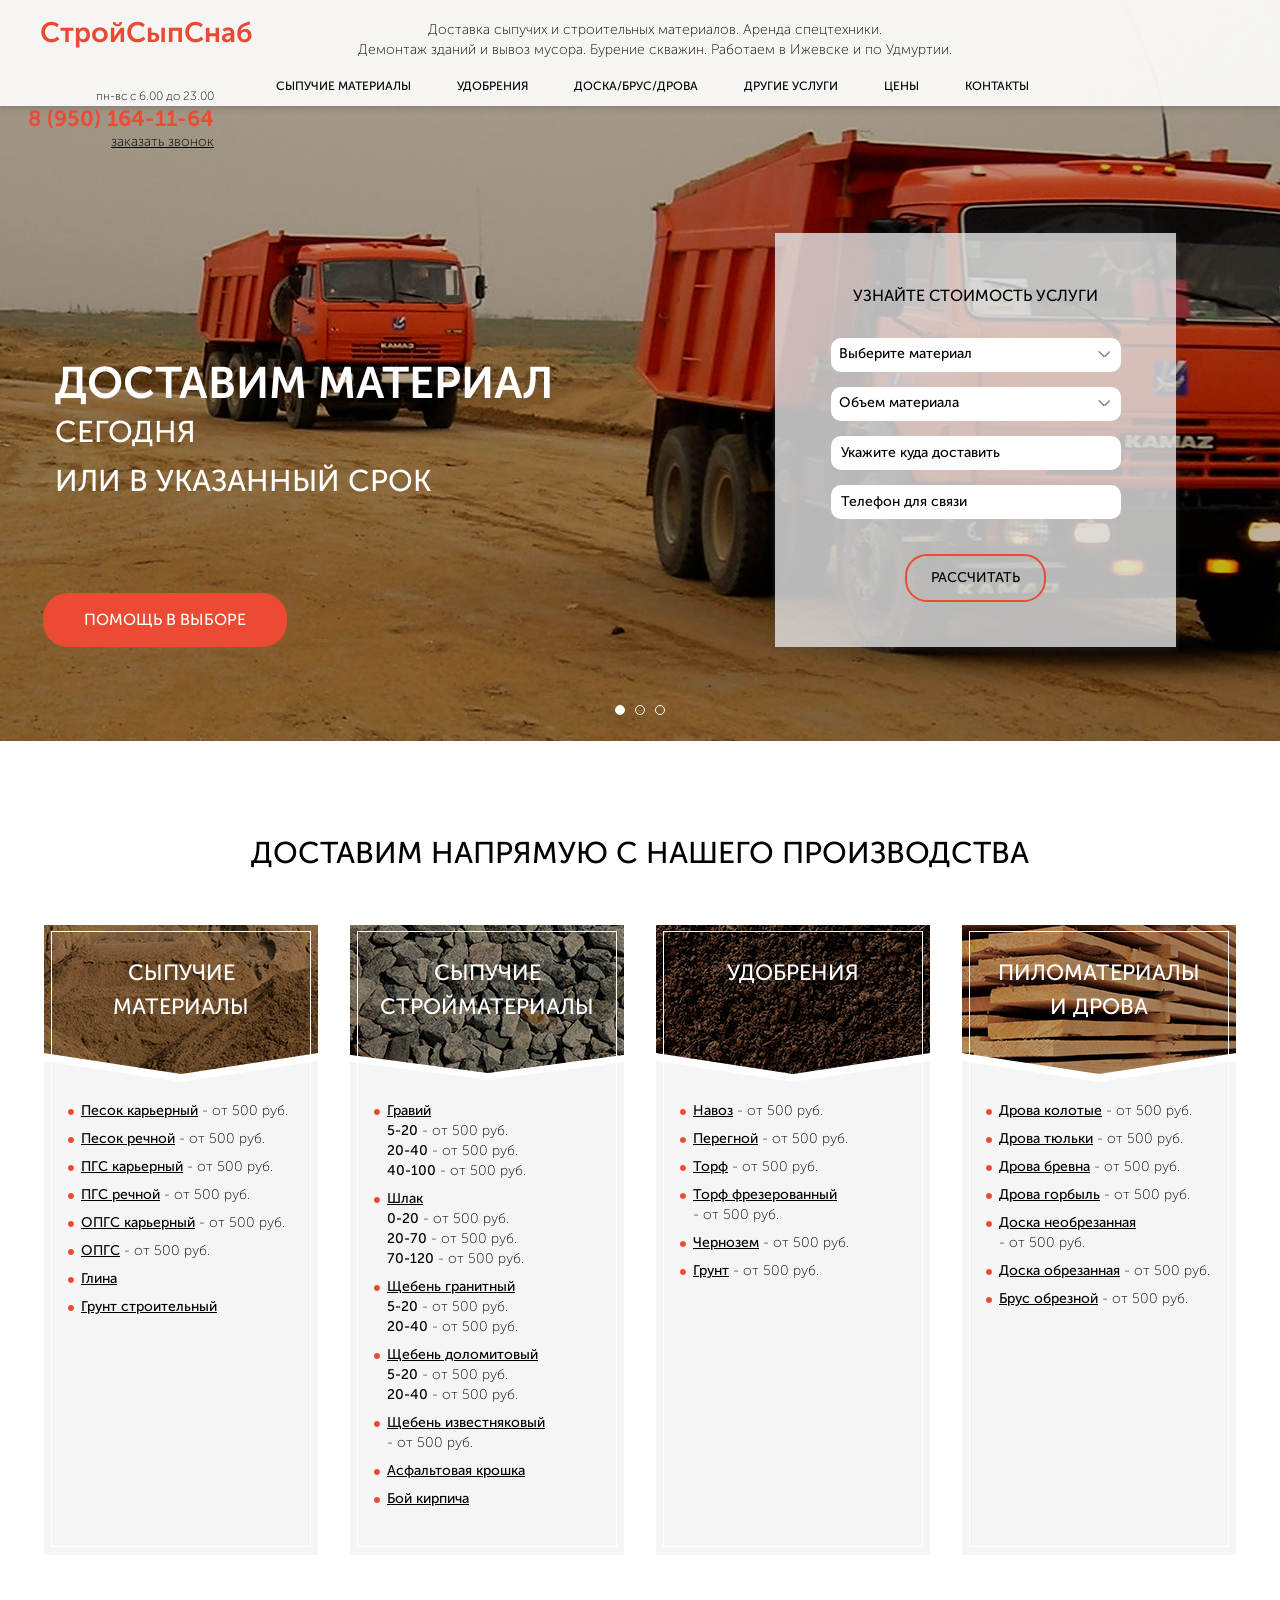
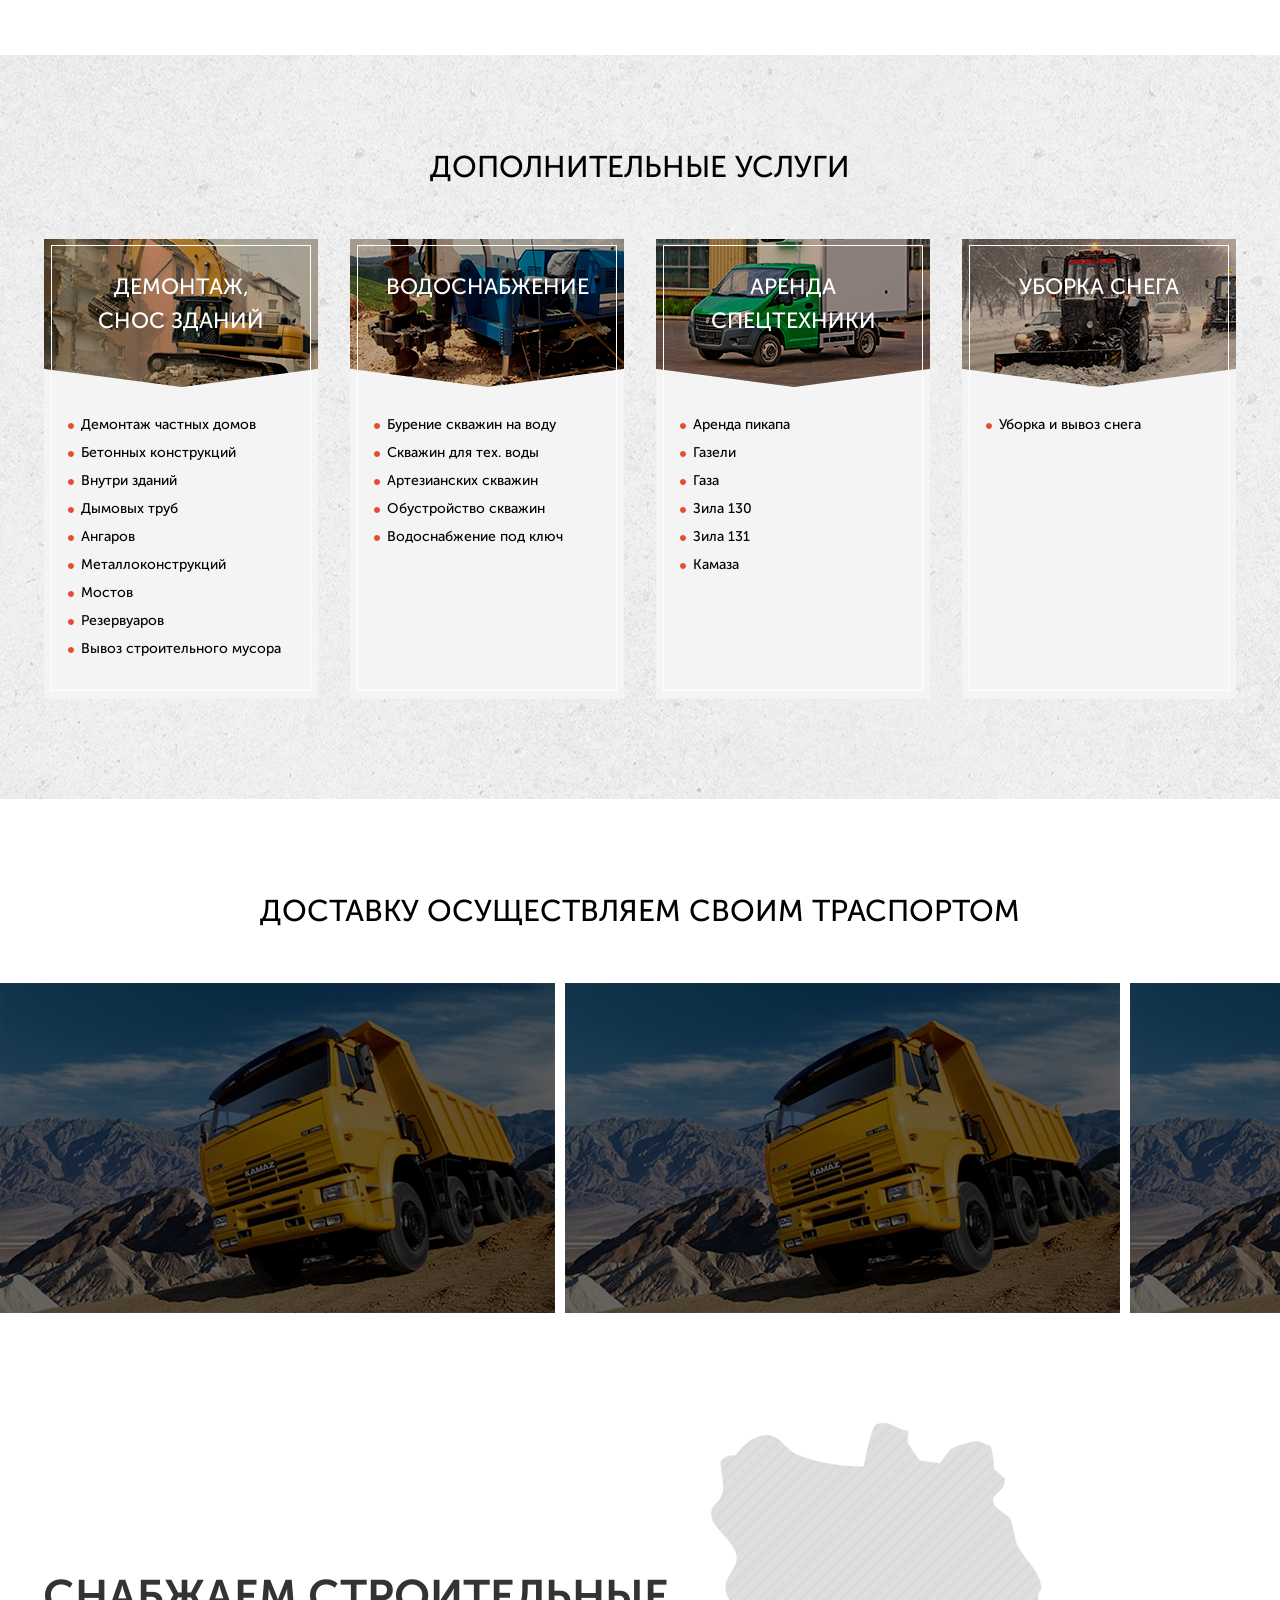
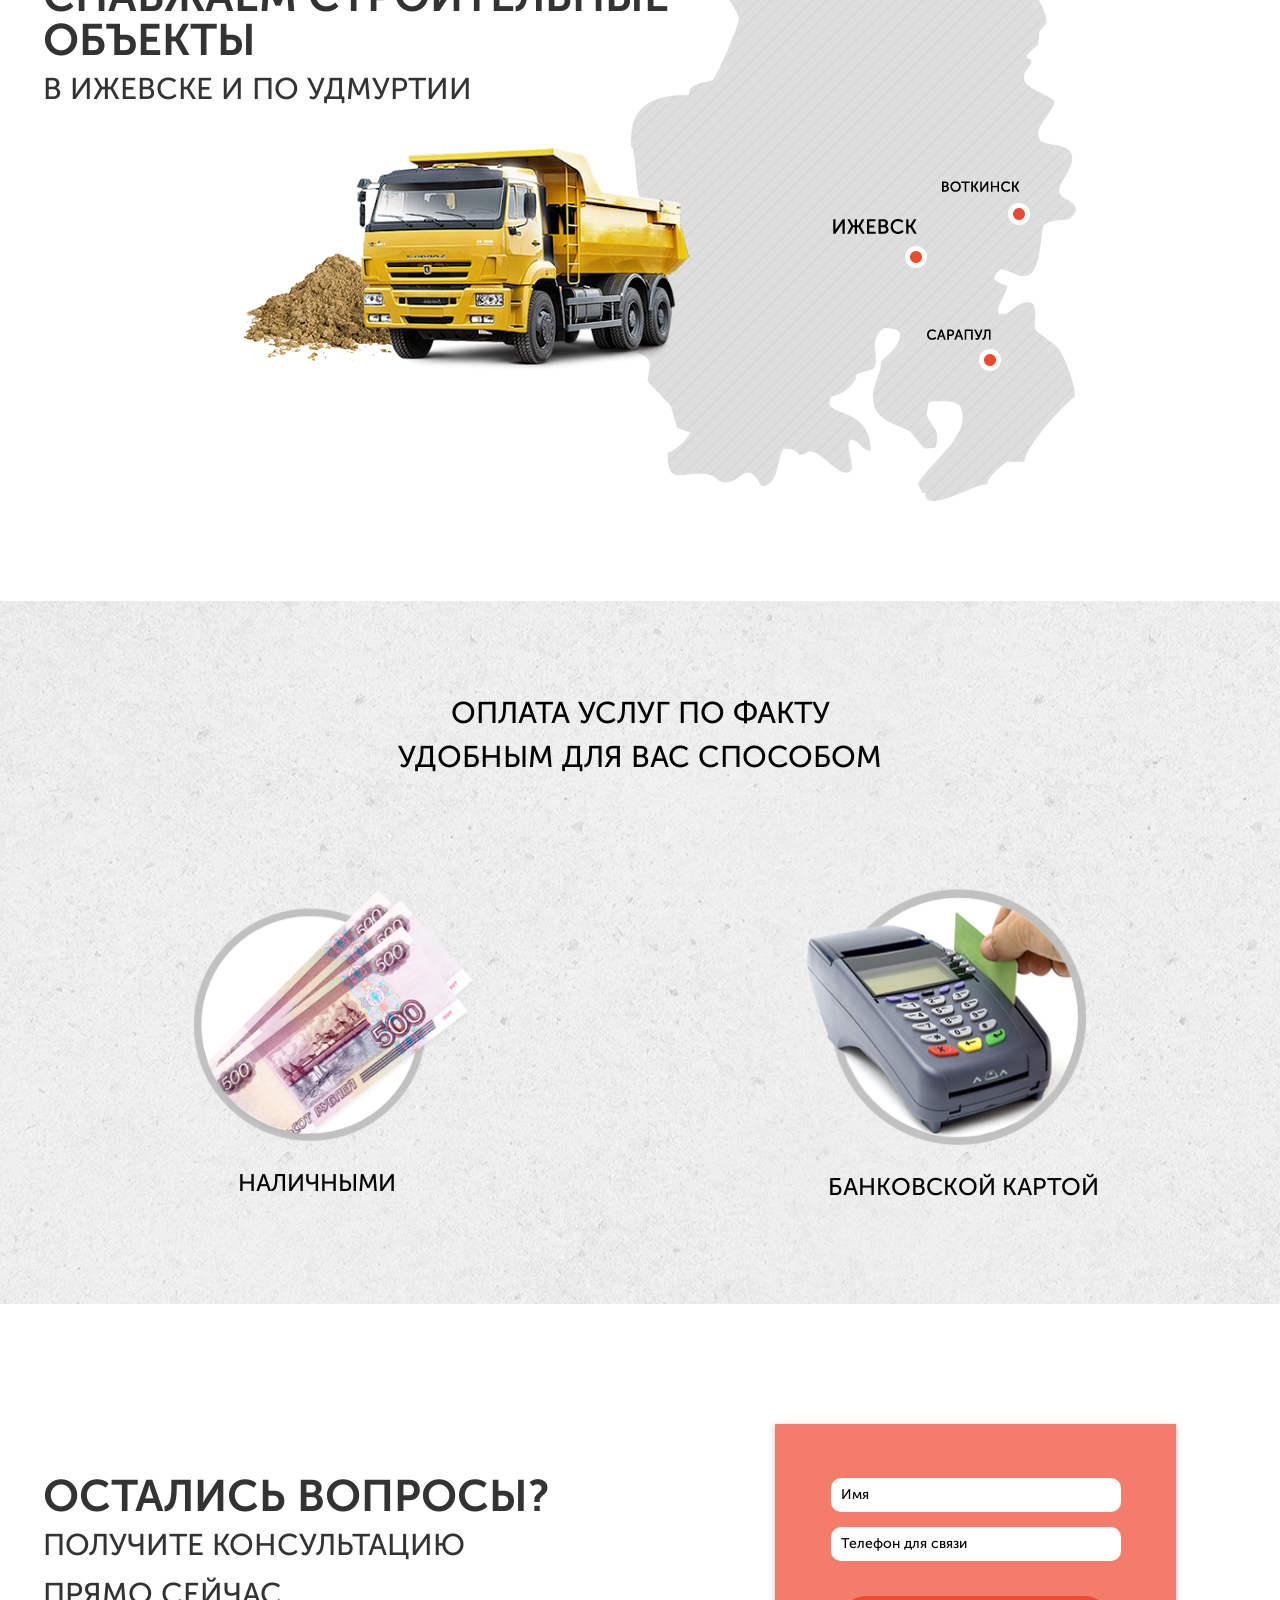
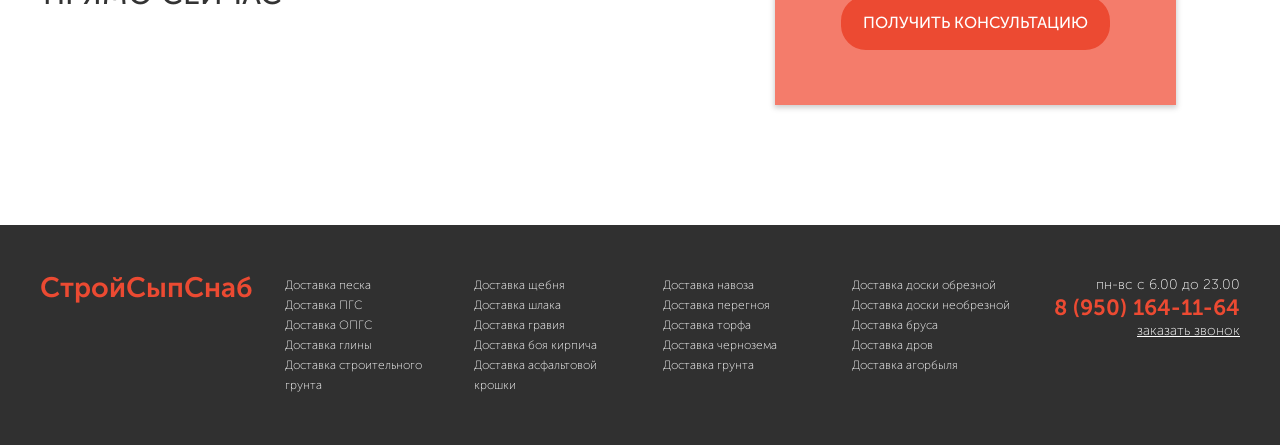
==== commit a6846a67: "taraskalini" ====
--- a/app/index.html
+++ b/app/index.html
@@ -392,12 +392,12 @@
           </div>
           <div class="row">
             <div class="col-sm-6">
-              <div class="pay-item pay-item-1"><img src="../img/raster/pay1.png">
+              <div class="pay-item pay-item-1"><img src="img/raster/pay1.png">
                 <h4>наличными</h4>
               </div>
             </div>
             <div class="col-sm-6">
-              <div class="pay-item pay-item-2"><img src="../img/raster/pay2.png">
+              <div class="pay-item pay-item-2"><img src="img/raster/pay2.png">
                 <h4>банковской картой</h4>
               </div>
             </div>
